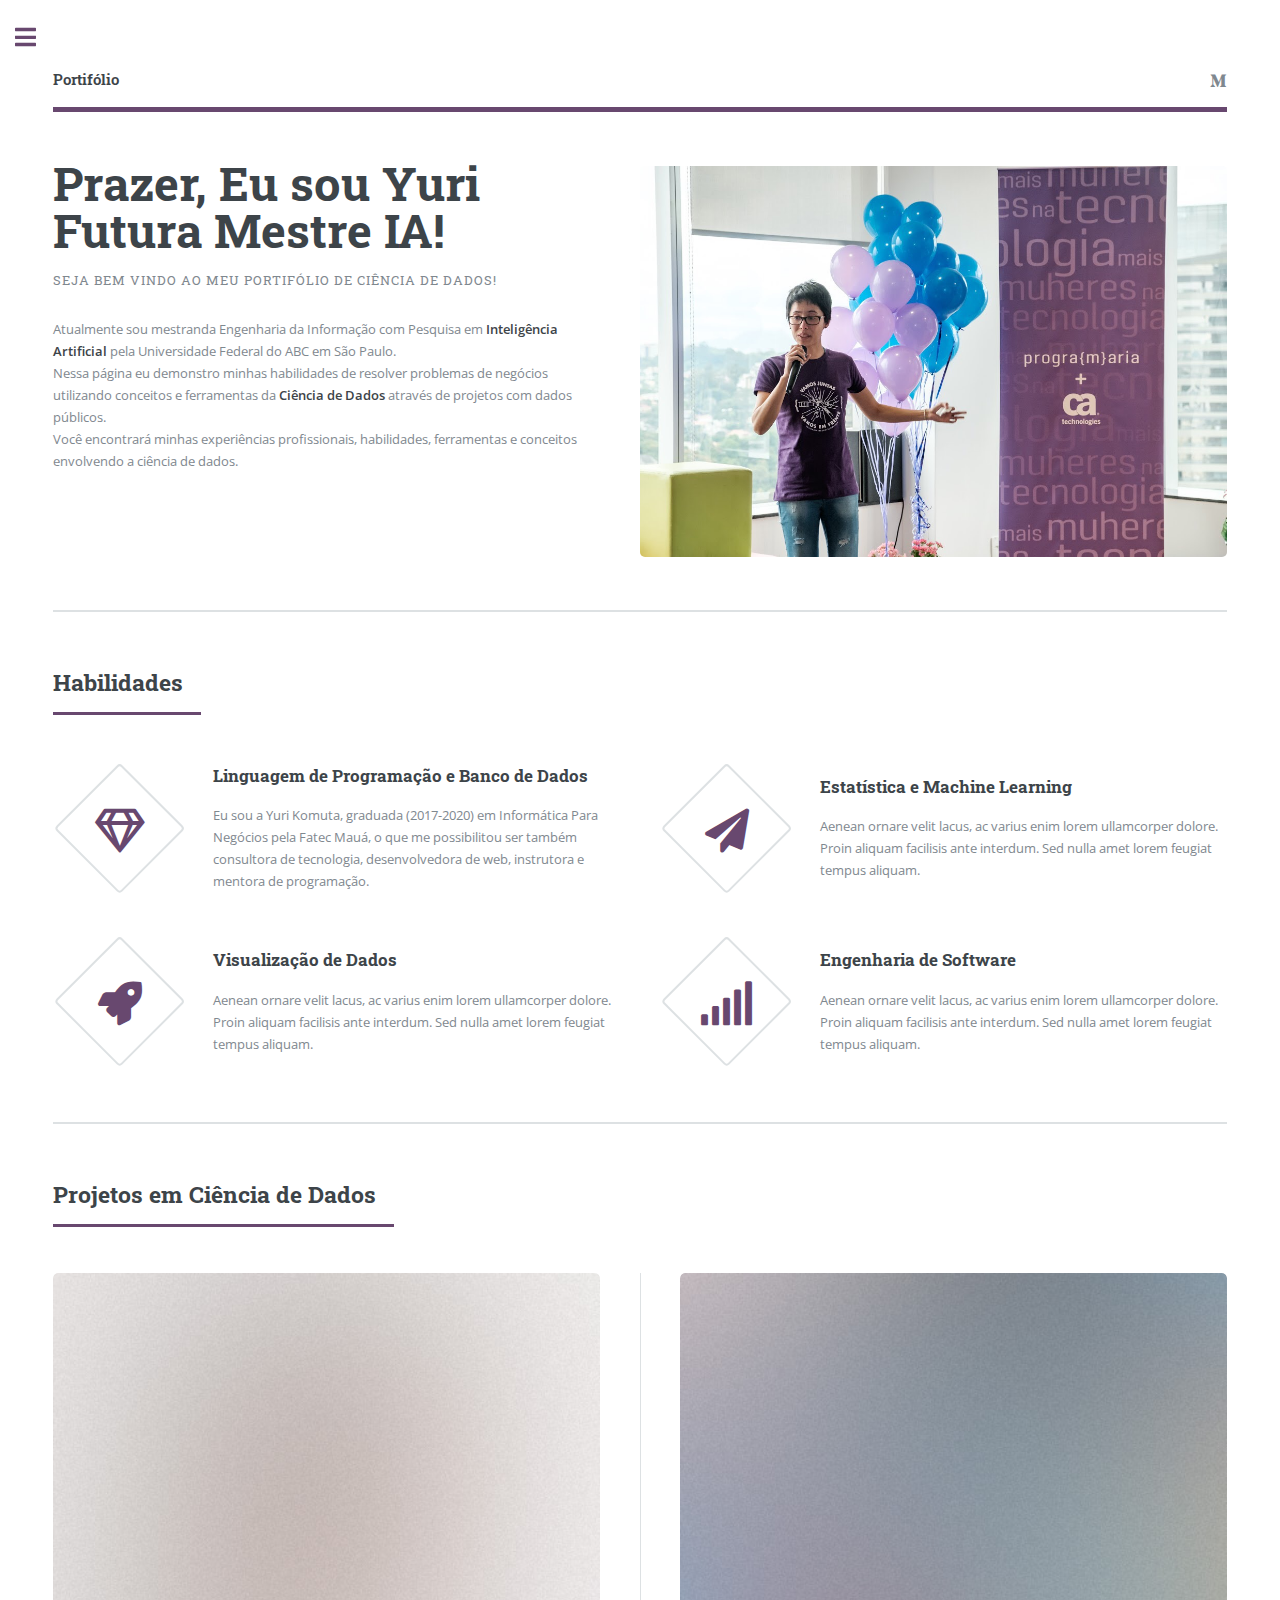
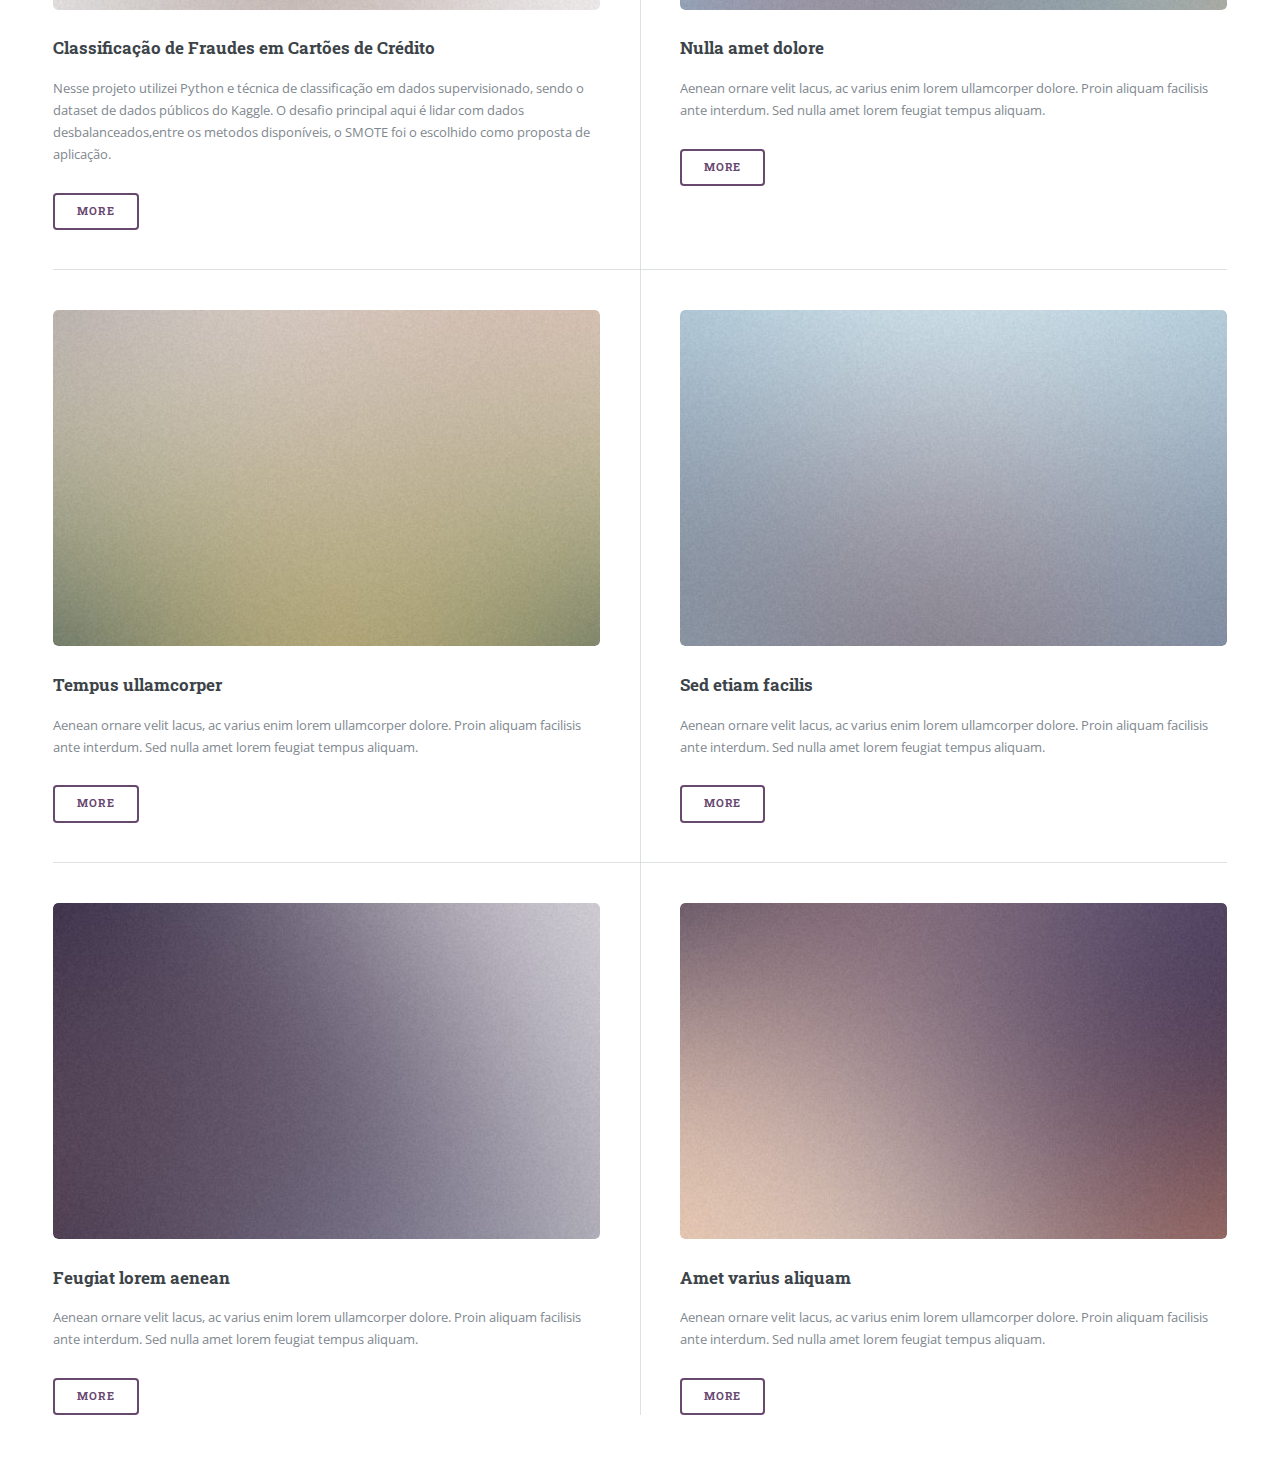
==== repo/index.html @ 1bbb0c58 "init project portifolio ciencia de dados" ====
<!DOCTYPE HTML>

<html>
	<head>
		<title>Editando!</title>
		<meta charset="utf-8" />
		<meta name="viewport" content="width=device-width, initial-scale=1, user-scalable=no" />
		<link rel="stylesheet" href="assets/css/main.css" />
	</head>
	<body class="is-preload">

		<!-- Wrapper -->
			<div id="wrapper">

				<!-- Main -->
					<div id="main">
						<div class="inner">

							<!-- Header -->
								<header id="header">
									<a href="index.html" class="logo"><strong>Portifólio</strong></a>
									<ul class="icons">
										<li><a href="#" class="icon brands fa-medium-m"><span class="label">Medium</span></a></li>
									</ul>
								</header>

							<!-- Banner -->
								<section id="banner">
									<div class="content">
										<header>
											<h1>Prazer, Eu sou Yuri<br />
												Futura Mestre IA!</h1>
											<p>Seja bem vindo ao meu portifólio de Ciência de Dados!</p>
										</header>
										<p>Atualmente sou mestranda Engenharia da Informação com Pesquisa em 			<strong>Inteligência Artificial</strong> pela Universidade Federal do ABC em São Paulo.
										<br/>
										
											Nessa página eu demonstro minhas habilidades de resolver problemas de negócios utilizando conceitos e ferramentas da <strong>Ciência de Dados</strong> através de projetos com dados públicos.
										<br/>
										
											Você encontrará minhas experiências profissionais, habilidades, ferramentas e conceitos envolvendo a ciência de dados.
										</div>
									<span class="image object">
										<img src="./images/yuri_komuta.jpg" alt="Yuri Komuta com blusa roxa"/>
									</span>
								</section>

							<!-- Section -->
								<section>
									<header class="major">
										<h2>Habilidades</h2>
									</header>
									<div class="features">
										<article>
											<span class="icon fa-gem"></span>
											<div class="content">
												<h3>Linguagem de Programação e Banco de Dados</h3>
												<p>Eu sou a Yuri Komuta, graduada (2017-2020) em Informática Para Negócios pela Fatec Mauá, o que me possibilitou ser também consultora de tecnologia, desenvolvedora de web, instrutora e mentora de programação.
												</p>
											</div>
										</article>
										<article>
											<span class="icon solid fa-paper-plane"></span>
											<div class="content">
												<h3>Estatística e Machine Learning</h3>
												<p>Aenean ornare velit lacus, ac varius enim lorem ullamcorper dolore. Proin aliquam facilisis ante interdum. Sed nulla amet lorem feugiat tempus aliquam.</p>
											</div>
										</article>
										<article>
											<span class="icon solid fa-rocket"></span>
											<div class="content">
												<h3>Visualização de Dados</h3>
												<p>Aenean ornare velit lacus, ac varius enim lorem ullamcorper dolore. Proin aliquam facilisis ante interdum. Sed nulla amet lorem feugiat tempus aliquam.</p>
											</div>
										</article>
										<article>
											<span class="icon solid fa-signal"></span>
											<div class="content">
												<h3>Engenharia de Software</h3>
												<p>Aenean ornare velit lacus, ac varius enim lorem ullamcorper dolore. Proin aliquam facilisis ante interdum. Sed nulla amet lorem feugiat tempus aliquam.</p>
											</div>
										</article>
									</div>
								</section>

							<!-- Section -->
								<section>
									<header class="major">
										<h2>Projetos em Ciência de Dados</h2>
									</header>
									<div class="posts">
										<article>
											<a href="#" class="image"><img src="images/pic01.jpg" alt="" /></a>
											<h3>Classificação de Fraudes em Cartões de Crédito</h3>
											<p>Nesse projeto utilizei Python e técnica de  classificação em dados supervisionado, sendo o dataset de dados públicos do Kaggle. O desafio principal aqui é lidar com dados desbalanceados,entre os metodos disponíveis, o SMOTE foi o escolhido como proposta de aplicação.</p>
											<ul class="actions">
												<li><a href="#" class="button">More</a></li>
											</ul>
										</article>
										<article>
											<a href="#" class="image"><img src="images/pic02.jpg" alt="" /></a>
											<h3>Nulla amet dolore</h3>
											<p>Aenean ornare velit lacus, ac varius enim lorem ullamcorper dolore. Proin aliquam facilisis ante interdum. Sed nulla amet lorem feugiat tempus aliquam.</p>
											<ul class="actions">
												<li><a href="#" class="button">More</a></li>
											</ul>
										</article>
										<article>
											<a href="#" class="image"><img src="images/pic03.jpg" alt="" /></a>
											<h3>Tempus ullamcorper</h3>
											<p>Aenean ornare velit lacus, ac varius enim lorem ullamcorper dolore. Proin aliquam facilisis ante interdum. Sed nulla amet lorem feugiat tempus aliquam.</p>
											<ul class="actions">
												<li><a href="#" class="button">More</a></li>
											</ul>
										</article>
										<article>
											<a href="#" class="image"><img src="images/pic04.jpg" alt="" /></a>
											<h3>Sed etiam facilis</h3>
											<p>Aenean ornare velit lacus, ac varius enim lorem ullamcorper dolore. Proin aliquam facilisis ante interdum. Sed nulla amet lorem feugiat tempus aliquam.</p>
											<ul class="actions">
												<li><a href="#" class="button">More</a></li>
											</ul>
										</article>
										<article>
											<a href="#" class="image"><img src="images/pic05.jpg" alt="" /></a>
											<h3>Feugiat lorem aenean</h3>
											<p>Aenean ornare velit lacus, ac varius enim lorem ullamcorper dolore. Proin aliquam facilisis ante interdum. Sed nulla amet lorem feugiat tempus aliquam.</p>
											<ul class="actions">
												<li><a href="#" class="button">More</a></li>
											</ul>
										</article>
										<article>
											<a href="#" class="image"><img src="images/pic06.jpg" alt="" /></a>
											<h3>Amet varius aliquam</h3>
											<p>Aenean ornare velit lacus, ac varius enim lorem ullamcorper dolore. Proin aliquam facilisis ante interdum. Sed nulla amet lorem feugiat tempus aliquam.</p>
											<ul class="actions">
												<li><a href="#" class="button">More</a></li>
											</ul>
										</article>
									</div>
								</section>

						</div>
					</div>

				<!-- Sidebar -->
					<div id="sidebar">
						<div class="inner">

							<!-- Search -->
								<section id="search" class="alt">
									<form method="post" action="#">
										<input type="text" name="query" id="query" placeholder="Search" />
									</form>
								</section>

							<!-- Menu -->
								<nav id="menu">
									<header class="major">
										<h2>Menu</h2>
									</header>
									<ul>
										<li><a href="index.html">Homepage</a></li>
										<li><a href="generic.html">Generic</a></li>
										<li><a href="elements.html">Elements</a></li>
										<li>
											<span class="opener">Submenu</span>
											<ul>
												<li><a href="#">Lorem Dolor</a></li>
												<li><a href="#">Ipsum Adipiscing</a></li>
												<li><a href="#">Tempus Magna</a></li>
												<li><a href="#">Feugiat Veroeros</a></li>
											</ul>
										</li>
										<li><a href="#">Etiam Dolore</a></li>
										<li><a href="#">Adipiscing</a></li>
										<li>
											<span class="opener">Another Submenu</span>
											<ul>
												<li><a href="#">Lorem Dolor</a></li>
												<li><a href="#">Ipsum Adipiscing</a></li>
												<li><a href="#">Tempus Magna</a></li>
												<li><a href="#">Feugiat Veroeros</a></li>
											</ul>
										</li>
										<li><a href="#">Maximus Erat</a></li>
										<li><a href="#">Sapien Mauris</a></li>
										<li><a href="#">Amet Lacinia</a></li>
									</ul>
								</nav>

							<!-- Section -->
								<section>
									<header class="major">
										<h2>Ante interdum</h2>
									</header>
									<div class="mini-posts">
										<article>
											<a href="#" class="image"><img src="images/pic07.jpg" alt="" /></a>
											<p>Aenean ornare velit lacus, ac varius enim lorem ullamcorper dolore aliquam.</p>
										</article>
										<article>
											<a href="#" class="image"><img src="images/pic08.jpg" alt="" /></a>
											<p>Aenean ornare velit lacus, ac varius enim lorem ullamcorper dolore aliquam.</p>
										</article>
										<article>
											<a href="#" class="image"><img src="images/pic09.jpg" alt="" /></a>
											<p>Aenean ornare velit lacus, ac varius enim lorem ullamcorper dolore aliquam.</p>
										</article>
									</div>
									<ul class="actions">
										<li><a href="#" class="button">More</a></li>
									</ul>
								</section>

							<!-- Section -->
								<section>
									<header class="major">
										<h2>Get in touch</h2>
									</header>
									<p>Sed varius enim lorem ullamcorper dolore aliquam aenean ornare velit lacus, ac varius enim lorem ullamcorper dolore. Proin sed aliquam facilisis ante interdum. Sed nulla amet lorem feugiat tempus aliquam.</p>
									<ul class="contact">
										<li class="icon solid fa-envelope"><a href="#">information@untitled.tld</a></li>
										<li class="icon solid fa-phone">(000) 000-0000</li>
										<li class="icon solid fa-home">1234 Somewhere Road #8254<br />
										Nashville, TN 00000-0000</li>
									</ul>
								</section>

							<!-- Footer -->
								<footer id="footer">
									<p class="copyright">&copy; Untitled. All rights reserved. Demo Images: <a href="https://unsplash.com">Unsplash</a>. Design: <a href="https://html5up.net">HTML5 UP</a>.</p>
								</footer>

						</div>
					</div>

			</div>

		<!-- Scripts -->
			<script src="assets/js/jquery.min.js"></script>
			<script src="assets/js/browser.min.js"></script>
			<script src="assets/js/breakpoints.min.js"></script>
			<script src="assets/js/util.js"></script>
			<script src="assets/js/main.js"></script>

	</body>
</html>
---- repo/assets/css/main.css ----
@import url(fontawesome-all.min.css);
@import url("https://fonts.googleapis.com/css?family=Open+Sans:400,600,400italic,600italic|Roboto+Slab:400,700");
/*
	Editorial by HTML5 UP
	html5up.net | @ajlkn
	Free for personal and commercial use under the CCA 3.0 license (html5up.net/license)
*/
html, body, div, span, applet, object,
iframe, h1, h2, h3, h4, h5, h6, p, blockquote,
pre, a, abbr, acronym, address, big, cite,
code, del, dfn, em, img, ins, kbd, q, s, samp,
small, strike, strong, sub, sup, tt, var, b,
u, i, center, dl, dt, dd, ol, ul, li, fieldset,
form, label, legend, table, caption, tbody,
tfoot, thead, tr, th, td, article, aside,
canvas, details, embed, figure, figcaption,
footer, header, hgroup, menu, nav, output, ruby,
section, summary, time, mark, audio, video {
  margin: 0;
  padding: 0;
  border: 0;
  font-size: 100%;
  font: inherit;
  vertical-align: baseline; }

article, aside, details, figcaption, figure,
footer, header, hgroup, menu, nav, section {
  display: block; }

body {
  line-height: 1; }

ol, ul {
  list-style: none; }

blockquote, q {
  quotes: none; }
  blockquote:before, blockquote:after, q:before, q:after {
    content: '';
    content: none; }

table {
  border-collapse: collapse;
  border-spacing: 0; }

body {
  -webkit-text-size-adjust: none; }

mark {
  background-color: transparent;
  color: inherit; }

input::-moz-focus-inner {
  border: 0;
  padding: 0; }

input, select, textarea {
  -moz-appearance: none;
  -webkit-appearance: none;
  -ms-appearance: none;
  appearance: none; }

/* Basic */
@-ms-viewport {
  width: device-width; }

body {
  -ms-overflow-style: scrollbar; }

@media screen and (max-width: 480px) {
  html, body {
    min-width: 320px; } }

html {
  box-sizing: border-box; }

*, *:before, *:after {
  box-sizing: inherit; }

body {
  background: #ffffff; }
  body.is-preload *, body.is-preload *:before, body.is-preload *:after, body.is-resizing *, body.is-resizing *:before, body.is-resizing *:after {
    -moz-animation: none !important;
    -webkit-animation: none !important;
    -ms-animation: none !important;
    animation: none !important;
    -moz-transition: none !important;
    -webkit-transition: none !important;
    -ms-transition: none !important;
    transition: none !important; }

/* Type */
body, input, select, textarea {
  color: #7f888f;
  font-family: "Open Sans", sans-serif;
  font-size: 13pt;
  font-weight: 400;
  line-height: 1.65; }
  @media screen and (max-width: 1680px) {
    body, input, select, textarea {
      font-size: 11pt; } }
  @media screen and (max-width: 1280px) {
    body, input, select, textarea {
      font-size: 10pt; } }
  @media screen and (max-width: 360px) {
    body, input, select, textarea {
      font-size: 9pt; } }

a {
  -moz-transition: color 0.2s ease-in-out, border-bottom-color 0.2s ease-in-out;
  -webkit-transition: color 0.2s ease-in-out, border-bottom-color 0.2s ease-in-out;
  -ms-transition: color 0.2s ease-in-out, border-bottom-color 0.2s ease-in-out;
  transition: color 0.2s ease-in-out, border-bottom-color 0.2s ease-in-out;
  border-bottom: dotted 1px;
  color: #68486F;
  text-decoration: none; }
  a:hover {
    border-bottom-color: #68486F;
    color: #68486F !important; }
    a:hover strong {
      color: inherit; }

strong, b {
  color: #3d4449;
  font-weight: 600; }

em, i {
  font-style: italic; }

p {
  margin: 0 0 2em 0; }

h1, h2, h3, h4, h5, h6 {
  color: #3d4449;
  font-family: "Roboto Slab", serif;
  font-weight: 700;
  line-height: 1.5;
  margin: 0 0 1em 0; }
  h1 a, h2 a, h3 a, h4 a, h5 a, h6 a {
    color: inherit;
    text-decoration: none;
    border-bottom: 0; }

h1 {
  font-size: 1em;
  margin: 0 0 0.5em 0;
  line-height: 1.0; }

h2 {
  font-size: 1.75em; }

h3 {
  font-size: 1.25em; }

h4 {
  font-size: 1.1em; }

h5 {
  font-size: 0.9em; }

h6 {
  font-size: 0.7em; }

@media screen and (max-width: 1680px) {
  h1 {
    font-size: 3.5em; } }

@media screen and (max-width: 980px) {
  h1 {
    font-size: 3.25em; } }

@media screen and (max-width: 736px) {
  h1 {
    font-size: 2em;
    line-height: 1.4; }
  h2 {
    font-size: 1.5em; } }

sub {
  font-size: 0.8em;
  position: relative;
  top: 0.5em; }

sup {
  font-size: 0.8em;
  position: relative;
  top: -0.5em; }

blockquote {
  border-left: solid 3px rgba(210, 215, 217, 0.75);
  font-style: italic;
  margin: 0 0 2em 0;
  padding: 0.5em 0 0.5em 2em; }

code {
  background: rgba(230, 235, 237, 0.25);
  border-radius: 0.375em;
  border: solid 1px rgba(210, 215, 217, 0.75);
  font-family: "Courier New", monospace;
  font-size: 0.9em;
  margin: 0 0.25em;
  padding: 0.25em 0.65em; }

pre {
  -webkit-overflow-scrolling: touch;
  font-family: "Courier New", monospace;
  font-size: 0.9em;
  margin: 0 0 2em 0; }
  pre code {
    display: block;
    line-height: 1.75;
    padding: 1em 1.5em;
    overflow-x: auto; }

hr {
  border: 0;
  border-bottom: solid 1px rgba(210, 215, 217, 0.75);
  margin: 2em 0; }
  hr.major {
    margin: 3em 0; }

.align-left {
  text-align: left; }

.align-center {
  text-align: center; }

.align-right {
  text-align: right; }

/* Row */
.row {
  display: flex;
  flex-wrap: wrap;
  box-sizing: border-box;
  align-items: stretch; }
  .row > * {
    box-sizing: border-box; }
  .row.gtr-uniform > * > :last-child {
    margin-bottom: 0; }
  .row.aln-left {
    justify-content: flex-start; }
  .row.aln-center {
    justify-content: center; }
  .row.aln-right {
    justify-content: flex-end; }
  .row.aln-top {
    align-items: flex-start; }
  .row.aln-middle {
    align-items: center; }
  .row.aln-bottom {
    align-items: flex-end; }
  .row > .imp {
    order: -1; }
  .row > .col-1 {
    width: 8.33333%; }
  .row > .off-1 {
    margin-left: 8.33333%; }
  .row > .col-2 {
    width: 16.66667%; }
  .row > .off-2 {
    margin-left: 16.66667%; }
  .row > .col-3 {
    width: 25%; }
  .row > .off-3 {
    margin-left: 25%; }
  .row > .col-4 {
    width: 33.33333%; }
  .row > .off-4 {
    margin-left: 33.33333%; }
  .row > .col-5 {
    width: 41.66667%; }
  .row > .off-5 {
    margin-left: 41.66667%; }
  .row > .col-6 {
    width: 50%; }
  .row > .off-6 {
    margin-left: 50%; }
  .row > .col-7 {
    width: 58.33333%; }
  .row > .off-7 {
    margin-left: 58.33333%; }
  .row > .col-8 {
    width: 66.66667%; }
  .row > .off-8 {
    margin-left: 66.66667%; }
  .row > .col-9 {
    width: 75%; }
  .row > .off-9 {
    margin-left: 75%; }
  .row > .col-10 {
    width: 83.33333%; }
  .row > .off-10 {
    margin-left: 83.33333%; }
  .row > .col-11 {
    width: 91.66667%; }
  .row > .off-11 {
    margin-left: 91.66667%; }
  .row > .col-12 {
    width: 100%; }
  .row > .off-12 {
    margin-left: 100%; }
  .row.gtr-0 {
    margin-top: 0;
    margin-left: 0em; }
    .row.gtr-0 > * {
      padding: 0 0 0 0em; }
    .row.gtr-0.gtr-uniform {
      margin-top: 0em; }
      .row.gtr-0.gtr-uniform > * {
        padding-top: 0em; }
  .row.gtr-25 {
    margin-top: 0;
    margin-left: -0.375em; }
    .row.gtr-25 > * {
      padding: 0 0 0 0.375em; }
    .row.gtr-25.gtr-uniform {
      margin-top: -0.375em; }
      .row.gtr-25.gtr-uniform > * {
        padding-top: 0.375em; }
  .row.gtr-50 {
    margin-top: 0;
    margin-left: -0.75em; }
    .row.gtr-50 > * {
      padding: 0 0 0 0.75em; }
    .row.gtr-50.gtr-uniform {
      margin-top: -0.75em; }
      .row.gtr-50.gtr-uniform > * {
        padding-top: 0.75em; }
  .row {
    margin-top: 0;
    margin-left: -1.5em; }
    .row > * {
      padding: 0 0 0 1.5em; }
    .row.gtr-uniform {
      margin-top: -1.5em; }
      .row.gtr-uniform > * {
        padding-top: 1.5em; }
  .row.gtr-150 {
    margin-top: 0;
    margin-left: -2.25em; }
    .row.gtr-150 > * {
      padding: 0 0 0 2.25em; }
    .row.gtr-150.gtr-uniform {
      margin-top: -2.25em; }
      .row.gtr-150.gtr-uniform > * {
        padding-top: 2.25em; }
  .row.gtr-200 {
    margin-top: 0;
    margin-left: -3em; }
    .row.gtr-200 > * {
      padding: 0 0 0 3em; }
    .row.gtr-200.gtr-uniform {
      margin-top: -3em; }
      .row.gtr-200.gtr-uniform > * {
        padding-top: 3em; }
  @media screen and (max-width: 1680px) {
    .row {
      display: flex;
      flex-wrap: wrap;
      box-sizing: border-box;
      align-items: stretch; }
      .row > * {
        box-sizing: border-box; }
      .row.gtr-uniform > * > :last-child {
        margin-bottom: 0; }
      .row.aln-left {
        justify-content: flex-start; }
      .row.aln-center {
        justify-content: center; }
      .row.aln-right {
        justify-content: flex-end; }
      .row.aln-top {
        align-items: flex-start; }
      .row.aln-middle {
        align-items: center; }
      .row.aln-bottom {
        align-items: flex-end; }
      .row > .imp-xlarge {
        order: -1; }
      .row > .col-1-xlarge {
        width: 8.33333%; }
      .row > .off-1-xlarge {
        margin-left: 8.33333%; }
      .row > .col-2-xlarge {
        width: 16.66667%; }
      .row > .off-2-xlarge {
        margin-left: 16.66667%; }
      .row > .col-3-xlarge {
        width: 25%; }
      .row > .off-3-xlarge {
        margin-left: 25%; }
      .row > .col-4-xlarge {
        width: 33.33333%; }
      .row > .off-4-xlarge {
        margin-left: 33.33333%; }
      .row > .col-5-xlarge {
        width: 41.66667%; }
      .row > .off-5-xlarge {
        margin-left: 41.66667%; }
      .row > .col-6-xlarge {
        width: 50%; }
      .row > .off-6-xlarge {
        margin-left: 50%; }
      .row > .col-7-xlarge {
        width: 58.33333%; }
      .row > .off-7-xlarge {
        margin-left: 58.33333%; }
      .row > .col-8-xlarge {
        width: 66.66667%; }
      .row > .off-8-xlarge {
        margin-left: 66.66667%; }
      .row > .col-9-xlarge {
        width: 75%; }
      .row > .off-9-xlarge {
        margin-left: 75%; }
      .row > .col-10-xlarge {
        width: 83.33333%; }
      .row > .off-10-xlarge {
        margin-left: 83.33333%; }
      .row > .col-11-xlarge {
        width: 91.66667%; }
      .row > .off-11-xlarge {
        margin-left: 91.66667%; }
      .row > .col-12-xlarge {
        width: 100%; }
      .row > .off-12-xlarge {
        margin-left: 100%; }
      .row.gtr-0 {
        margin-top: 0;
        margin-left: 0em; }
        .row.gtr-0 > * {
          padding: 0 0 0 0em; }
        .row.gtr-0.gtr-uniform {
          margin-top: 0em; }
          .row.gtr-0.gtr-uniform > * {
            padding-top: 0em; }
      .row.gtr-25 {
        margin-top: 0;
        margin-left: -0.375em; }
        .row.gtr-25 > * {
          padding: 0 0 0 0.375em; }
        .row.gtr-25.gtr-uniform {
          margin-top: -0.375em; }
          .row.gtr-25.gtr-uniform > * {
            padding-top: 0.375em; }
      .row.gtr-50 {
        margin-top: 0;
        margin-left: -0.75em; }
        .row.gtr-50 > * {
          padding: 0 0 0 0.75em; }
        .row.gtr-50.gtr-uniform {
          margin-top: -0.75em; }
          .row.gtr-50.gtr-uniform > * {
            padding-top: 0.75em; }
      .row {
        margin-top: 0;
        margin-left: -1.5em; }
        .row > * {
          padding: 0 0 0 1.5em; }
        .row.gtr-uniform {
          margin-top: -1.5em; }
          .row.gtr-uniform > * {
            padding-top: 1.5em; }
      .row.gtr-150 {
        margin-top: 0;
        margin-left: -2.25em; }
        .row.gtr-150 > * {
          padding: 0 0 0 2.25em; }
        .row.gtr-150.gtr-uniform {
          margin-top: -2.25em; }
          .row.gtr-150.gtr-uniform > * {
            padding-top: 2.25em; }
      .row.gtr-200 {
        margin-top: 0;
        margin-left: -3em; }
        .row.gtr-200 > * {
          padding: 0 0 0 3em; }
        .row.gtr-200.gtr-uniform {
          margin-top: -3em; }
          .row.gtr-200.gtr-uniform > * {
            padding-top: 3em; } }
  @media screen and (max-width: 1280px) {
    .row {
      display: flex;
      flex-wrap: wrap;
      box-sizing: border-box;
      align-items: stretch; }
      .row > * {
        box-sizing: border-box; }
      .row.gtr-uniform > * > :last-child {
        margin-bottom: 0; }
      .row.aln-left {
        justify-content: flex-start; }
      .row.aln-center {
        justify-content: center; }
      .row.aln-right {
        justify-content: flex-end; }
      .row.aln-top {
        align-items: flex-start; }
      .row.aln-middle {
        align-items: center; }
      .row.aln-bottom {
        align-items: flex-end; }
      .row > .imp-large {
        order: -1; }
      .row > .col-1-large {
        width: 8.33333%; }
      .row > .off-1-large {
        margin-left: 8.33333%; }
      .row > .col-2-large {
        width: 16.66667%; }
      .row > .off-2-large {
        margin-left: 16.66667%; }
      .row > .col-3-large {
        width: 25%; }
      .row > .off-3-large {
        margin-left: 25%; }
      .row > .col-4-large {
        width: 33.33333%; }
      .row > .off-4-large {
        margin-left: 33.33333%; }
      .row > .col-5-large {
        width: 41.66667%; }
      .row > .off-5-large {
        margin-left: 41.66667%; }
      .row > .col-6-large {
        width: 50%; }
      .row > .off-6-large {
        margin-left: 50%; }
      .row > .col-7-large {
        width: 58.33333%; }
      .row > .off-7-large {
        margin-left: 58.33333%; }
      .row > .col-8-large {
        width: 66.66667%; }
      .row > .off-8-large {
        margin-left: 66.66667%; }
      .row > .col-9-large {
        width: 75%; }
      .row > .off-9-large {
        margin-left: 75%; }
      .row > .col-10-large {
        width: 83.33333%; }
      .row > .off-10-large {
        margin-left: 83.33333%; }
      .row > .col-11-large {
        width: 91.66667%; }
      .row > .off-11-large {
        margin-left: 91.66667%; }
      .row > .col-12-large {
        width: 100%; }
      .row > .off-12-large {
        margin-left: 100%; }
      .row.gtr-0 {
        margin-top: 0;
        margin-left: 0em; }
        .row.gtr-0 > * {
          padding: 0 0 0 0em; }
        .row.gtr-0.gtr-uniform {
          margin-top: 0em; }
          .row.gtr-0.gtr-uniform > * {
            padding-top: 0em; }
      .row.gtr-25 {
        margin-top: 0;
        margin-left: -0.375em; }
        .row.gtr-25 > * {
          padding: 0 0 0 0.375em; }
        .row.gtr-25.gtr-uniform {
          margin-top: -0.375em; }
          .row.gtr-25.gtr-uniform > * {
            padding-top: 0.375em; }
      .row.gtr-50 {
        margin-top: 0;
        margin-left: -0.75em; }
        .row.gtr-50 > * {
          padding: 0 0 0 0.75em; }
        .row.gtr-50.gtr-uniform {
          margin-top: -0.75em; }
          .row.gtr-50.gtr-uniform > * {
            padding-top: 0.75em; }
      .row {
        margin-top: 0;
        margin-left: -1.5em; }
        .row > * {
          padding: 0 0 0 1.5em; }
        .row.gtr-uniform {
          margin-top: -1.5em; }
          .row.gtr-uniform > * {
            padding-top: 1.5em; }
      .row.gtr-150 {
        margin-top: 0;
        margin-left: -2.25em; }
        .row.gtr-150 > * {
          padding: 0 0 0 2.25em; }
        .row.gtr-150.gtr-uniform {
          margin-top: -2.25em; }
          .row.gtr-150.gtr-uniform > * {
            padding-top: 2.25em; }
      .row.gtr-200 {
        margin-top: 0;
        margin-left: -3em; }
        .row.gtr-200 > * {
          padding: 0 0 0 3em; }
        .row.gtr-200.gtr-uniform {
          margin-top: -3em; }
          .row.gtr-200.gtr-uniform > * {
            padding-top: 3em; } }
  @media screen and (max-width: 980px) {
    .row {
      display: flex;
      flex-wrap: wrap;
      box-sizing: border-box;
      align-items: stretch; }
      .row > * {
        box-sizing: border-box; }
      .row.gtr-uniform > * > :last-child {
        margin-bottom: 0; }
      .row.aln-left {
        justify-content: flex-start; }
      .row.aln-center {
        justify-content: center; }
      .row.aln-right {
        justify-content: flex-end; }
      .row.aln-top {
        align-items: flex-start; }
      .row.aln-middle {
        align-items: center; }
      .row.aln-bottom {
        align-items: flex-end; }
      .row > .imp-medium {
        order: -1; }
      .row > .col-1-medium {
        width: 8.33333%; }
      .row > .off-1-medium {
        margin-left: 8.33333%; }
      .row > .col-2-medium {
        width: 16.66667%; }
      .row > .off-2-medium {
        margin-left: 16.66667%; }
      .row > .col-3-medium {
        width: 25%; }
      .row > .off-3-medium {
        margin-left: 25%; }
      .row > .col-4-medium {
        width: 33.33333%; }
      .row > .off-4-medium {
        margin-left: 33.33333%; }
      .row > .col-5-medium {
        width: 41.66667%; }
      .row > .off-5-medium {
        margin-left: 41.66667%; }
      .row > .col-6-medium {
        width: 50%; }
      .row > .off-6-medium {
        margin-left: 50%; }
      .row > .col-7-medium {
        width: 58.33333%; }
      .row > .off-7-medium {
        margin-left: 58.33333%; }
      .row > .col-8-medium {
        width: 66.66667%; }
      .row > .off-8-medium {
        margin-left: 66.66667%; }
      .row > .col-9-medium {
        width: 75%; }
      .row > .off-9-medium {
        margin-left: 75%; }
      .row > .col-10-medium {
        width: 83.33333%; }
      .row > .off-10-medium {
        margin-left: 83.33333%; }
      .row > .col-11-medium {
        width: 91.66667%; }
      .row > .off-11-medium {
        margin-left: 91.66667%; }
      .row > .col-12-medium {
        width: 100%; }
      .row > .off-12-medium {
        margin-left: 100%; }
      .row.gtr-0 {
        margin-top: 0;
        margin-left: 0em; }
        .row.gtr-0 > * {
          padding: 0 0 0 0em; }
        .row.gtr-0.gtr-uniform {
          margin-top: 0em; }
          .row.gtr-0.gtr-uniform > * {
            padding-top: 0em; }
      .row.gtr-25 {
        margin-top: 0;
        margin-left: -0.375em; }
        .row.gtr-25 > * {
          padding: 0 0 0 0.375em; }
        .row.gtr-25.gtr-uniform {
          margin-top: -0.375em; }
          .row.gtr-25.gtr-uniform > * {
            padding-top: 0.375em; }
      .row.gtr-50 {
        margin-top: 0;
        margin-left: -0.75em; }
        .row.gtr-50 > * {
          padding: 0 0 0 0.75em; }
        .row.gtr-50.gtr-uniform {
          margin-top: -0.75em; }
          .row.gtr-50.gtr-uniform > * {
            padding-top: 0.75em; }
      .row {
        margin-top: 0;
        margin-left: -1.5em; }
        .row > * {
          padding: 0 0 0 1.5em; }
        .row.gtr-uniform {
          margin-top: -1.5em; }
          .row.gtr-uniform > * {
            padding-top: 1.5em; }
      .row.gtr-150 {
        margin-top: 0;
        margin-left: -2.25em; }
        .row.gtr-150 > * {
          padding: 0 0 0 2.25em; }
        .row.gtr-150.gtr-uniform {
          margin-top: -2.25em; }
          .row.gtr-150.gtr-uniform > * {
            padding-top: 2.25em; }
      .row.gtr-200 {
        margin-top: 0;
        margin-left: -3em; }
        .row.gtr-200 > * {
          padding: 0 0 0 3em; }
        .row.gtr-200.gtr-uniform {
          margin-top: -3em; }
          .row.gtr-200.gtr-uniform > * {
            padding-top: 3em; } }
  @media screen and (max-width: 736px) {
    .row {
      display: flex;
      flex-wrap: wrap;
      box-sizing: border-box;
      align-items: stretch; }
      .row > * {
        box-sizing: border-box; }
      .row.gtr-uniform > * > :last-child {
        margin-bottom: 0; }
      .row.aln-left {
        justify-content: flex-start; }
      .row.aln-center {
        justify-content: center; }
      .row.aln-right {
        justify-content: flex-end; }
      .row.aln-top {
        align-items: flex-start; }
      .row.aln-middle {
        align-items: center; }
      .row.aln-bottom {
        align-items: flex-end; }
      .row > .imp-small {
        order: -1; }
      .row > .col-1-small {
        width: 8.33333%; }
      .row > .off-1-small {
        margin-left: 8.33333%; }
      .row > .col-2-small {
        width: 16.66667%; }
      .row > .off-2-small {
        margin-left: 16.66667%; }
      .row > .col-3-small {
        width: 25%; }
      .row > .off-3-small {
        margin-left: 25%; }
      .row > .col-4-small {
        width: 33.33333%; }
      .row > .off-4-small {
        margin-left: 33.33333%; }
      .row > .col-5-small {
        width: 41.66667%; }
      .row > .off-5-small {
        margin-left: 41.66667%; }
      .row > .col-6-small {
        width: 50%; }
      .row > .off-6-small {
        margin-left: 50%; }
      .row > .col-7-small {
        width: 58.33333%; }
      .row > .off-7-small {
        margin-left: 58.33333%; }
      .row > .col-8-small {
        width: 66.66667%; }
      .row > .off-8-small {
        margin-left: 66.66667%; }
      .row > .col-9-small {
        width: 75%; }
      .row > .off-9-small {
        margin-left: 75%; }
      .row > .col-10-small {
        width: 83.33333%; }
      .row > .off-10-small {
        margin-left: 83.33333%; }
      .row > .col-11-small {
        width: 91.66667%; }
      .row > .off-11-small {
        margin-left: 91.66667%; }
      .row > .col-12-small {
        width: 100%; }
      .row > .off-12-small {
        margin-left: 100%; }
      .row.gtr-0 {
        margin-top: 0;
        margin-left: 0em; }
        .row.gtr-0 > * {
          padding: 0 0 0 0em; }
        .row.gtr-0.gtr-uniform {
          margin-top: 0em; }
          .row.gtr-0.gtr-uniform > * {
            padding-top: 0em; }
      .row.gtr-25 {
        margin-top: 0;
        margin-left: -0.375em; }
        .row.gtr-25 > * {
          padding: 0 0 0 0.375em; }
        .row.gtr-25.gtr-uniform {
          margin-top: -0.375em; }
          .row.gtr-25.gtr-uniform > * {
            padding-top: 0.375em; }
      .row.gtr-50 {
        margin-top: 0;
        margin-left: -0.75em; }
        .row.gtr-50 > * {
          padding: 0 0 0 0.75em; }
        .row.gtr-50.gtr-uniform {
          margin-top: -0.75em; }
          .row.gtr-50.gtr-uniform > * {
            padding-top: 0.75em; }
      .row {
        margin-top: 0;
        margin-left: -1.5em; }
        .row > * {
          padding: 0 0 0 1.5em; }
        .row.gtr-uniform {
          margin-top: -1.5em; }
          .row.gtr-uniform > * {
            padding-top: 1.5em; }
      .row.gtr-150 {
        margin-top: 0;
        margin-left: -2.25em; }
        .row.gtr-150 > * {
          padding: 0 0 0 2.25em; }
        .row.gtr-150.gtr-uniform {
          margin-top: -2.25em; }
          .row.gtr-150.gtr-uniform > * {
            padding-top: 2.25em; }
      .row.gtr-200 {
        margin-top: 0;
        margin-left: -3em; }
        .row.gtr-200 > * {
          padding: 0 0 0 3em; }
        .row.gtr-200.gtr-uniform {
          margin-top: -3em; }
          .row.gtr-200.gtr-uniform > * {
            padding-top: 3em; } }
  @media screen and (max-width: 480px) {
    .row {
      display: flex;
      flex-wrap: wrap;
      box-sizing: border-box;
      align-items: stretch; }
      .row > * {
        box-sizing: border-box; }
      .row.gtr-uniform > * > :last-child {
        margin-bottom: 0; }
      .row.aln-left {
        justify-content: flex-start; }
      .row.aln-center {
        justify-content: center; }
      .row.aln-right {
        justify-content: flex-end; }
      .row.aln-top {
        align-items: flex-start; }
      .row.aln-middle {
        align-items: center; }
      .row.aln-bottom {
        align-items: flex-end; }
      .row > .imp-xsmall {
        order: -1; }
      .row > .col-1-xsmall {
        width: 8.33333%; }
      .row > .off-1-xsmall {
        margin-left: 8.33333%; }
      .row > .col-2-xsmall {
        width: 16.66667%; }
      .row > .off-2-xsmall {
        margin-left: 16.66667%; }
      .row > .col-3-xsmall {
        width: 25%; }
      .row > .off-3-xsmall {
        margin-left: 25%; }
      .row > .col-4-xsmall {
        width: 33.33333%; }
      .row > .off-4-xsmall {
        margin-left: 33.33333%; }
      .row > .col-5-xsmall {
        width: 41.66667%; }
      .row > .off-5-xsmall {
        margin-left: 41.66667%; }
      .row > .col-6-xsmall {
        width: 50%; }
      .row > .off-6-xsmall {
        margin-left: 50%; }
      .row > .col-7-xsmall {
        width: 58.33333%; }
      .row > .off-7-xsmall {
        margin-left: 58.33333%; }
      .row > .col-8-xsmall {
        width: 66.66667%; }
      .row > .off-8-xsmall {
        margin-left: 66.66667%; }
      .row > .col-9-xsmall {
        width: 75%; }
      .row > .off-9-xsmall {
        margin-left: 75%; }
      .row > .col-10-xsmall {
        width: 83.33333%; }
      .row > .off-10-xsmall {
        margin-left: 83.33333%; }
      .row > .col-11-xsmall {
        width: 91.66667%; }
      .row > .off-11-xsmall {
        margin-left: 91.66667%; }
      .row > .col-12-xsmall {
        width: 100%; }
      .row > .off-12-xsmall {
        margin-left: 100%; }
      .row.gtr-0 {
        margin-top: 0;
        margin-left: 0em; }
        .row.gtr-0 > * {
          padding: 0 0 0 0em; }
        .row.gtr-0.gtr-uniform {
          margin-top: 0em; }
          .row.gtr-0.gtr-uniform > * {
            padding-top: 0em; }
      .row.gtr-25 {
        margin-top: 0;
        margin-left: -0.375em; }
        .row.gtr-25 > * {
          padding: 0 0 0 0.375em; }
        .row.gtr-25.gtr-uniform {
          margin-top: -0.375em; }
          .row.gtr-25.gtr-uniform > * {
            padding-top: 0.375em; }
      .row.gtr-50 {
        margin-top: 0;
        margin-left: -0.75em; }
        .row.gtr-50 > * {
          padding: 0 0 0 0.75em; }
        .row.gtr-50.gtr-uniform {
          margin-top: -0.75em; }
          .row.gtr-50.gtr-uniform > * {
            padding-top: 0.75em; }
      .row {
        margin-top: 0;
        margin-left: -1.5em; }
        .row > * {
          padding: 0 0 0 1.5em; }
        .row.gtr-uniform {
          margin-top: -1.5em; }
          .row.gtr-uniform > * {
            padding-top: 1.5em; }
      .row.gtr-150 {
        margin-top: 0;
        margin-left: -2.25em; }
        .row.gtr-150 > * {
          padding: 0 0 0 2.25em; }
        .row.gtr-150.gtr-uniform {
          margin-top: -2.25em; }
          .row.gtr-150.gtr-uniform > * {
            padding-top: 2.25em; }
      .row.gtr-200 {
        margin-top: 0;
        margin-left: -3em; }
        .row.gtr-200 > * {
          padding: 0 0 0 3em; }
        .row.gtr-200.gtr-uniform {
          margin-top: -3em; }
          .row.gtr-200.gtr-uniform > * {
            padding-top: 3em; } }

/* Section/Article */
section.special, article.special {
  text-align: center; }

header p {
  font-family: "Roboto Slab", serif;
  font-size: 1em;
  font-weight: 400;
  letter-spacing: 0.075em;
  margin-top: -0.5em;
  text-transform: uppercase; }

header.major > :last-child {
  border-bottom: solid 3px #68486F;
  display: inline-block;
  margin: 0 0 2em 0;
  padding: 0 0.75em 0.5em 0; }

header.main > :last-child {
  margin: 0 0 1em 0; }

/* Form */
form {
  margin: 0 0 2em 0; }

label {
  color: #3d4449;
  display: block;
  font-size: 0.9em;
  font-weight: 600;
  margin: 0 0 1em 0; }

input[type="text"],
input[type="password"],
input[type="email"],
input[type="tel"],
input[type="search"],
input[type="url"],
select,
textarea {
  -moz-appearance: none;
  -webkit-appearance: none;
  -ms-appearance: none;
  appearance: none;
  background: #ffffff;
  border-radius: 0.375em;
  border: none;
  border: solid 1px rgba(210, 215, 217, 0.75);
  color: inherit;
  display: block;
  outline: 0;
  padding: 0 1em;
  text-decoration: none;
  width: 100%; }
  input[type="text"]:invalid,
  input[type="password"]:invalid,
  input[type="email"]:invalid,
  input[type="tel"]:invalid,
  input[type="search"]:invalid,
  input[type="url"]:invalid,
  select:invalid,
  textarea:invalid {
    box-shadow: none; }
  input[type="text"]:focus,
  input[type="password"]:focus,
  input[type="email"]:focus,
  input[type="tel"]:focus,
  input[type="search"]:focus,
  input[type="url"]:focus,
  select:focus,
  textarea:focus {
    border-color: #68486F;
    box-shadow: 0 0 0 1px #68486F; }

select {
  background-image: url("data:image/svg+xml;charset=utf8,%3Csvg xmlns='http://www.w3.org/2000/svg' width='40' height='40' preserveAspectRatio='none' viewBox='0 0 40 40'%3E%3Cpath d='M9.4,12.3l10.4,10.4l10.4-10.4c0.2-0.2,0.5-0.4,0.9-0.4c0.3,0,0.6,0.1,0.9,0.4l3.3,3.3c0.2,0.2,0.4,0.5,0.4,0.9 c0,0.4-0.1,0.6-0.4,0.9L20.7,31.9c-0.2,0.2-0.5,0.4-0.9,0.4c-0.3,0-0.6-0.1-0.9-0.4L4.3,17.3c-0.2-0.2-0.4-0.5-0.4-0.9 c0-0.4,0.1-0.6,0.4-0.9l3.3-3.3c0.2-0.2,0.5-0.4,0.9-0.4S9.1,12.1,9.4,12.3z' fill='rgba(210, 215, 217, 0.75)' /%3E%3C/svg%3E");
  background-size: 1.25em;
  background-repeat: no-repeat;
  background-position: calc(100% - 1em) center;
  height: 2.75em;
  padding-right: 2.75em;
  text-overflow: ellipsis; }
  select option {
    color: #3d4449;
    background: #ffffff; }
  select:focus::-ms-value {
    background-color: transparent; }
  select::-ms-expand {
    display: none; }

input[type="text"],
input[type="password"],
input[type="email"],
input[type="tel"],
input[type="search"],
input[type="url"],
select {
  height: 2.75em; }

textarea {
  padding: 0.75em 1em; }

input[type="checkbox"],
input[type="radio"] {
  -moz-appearance: none;
  -webkit-appearance: none;
  -ms-appearance: none;
  appearance: none;
  display: block;
  float: left;
  margin-right: -2em;
  opacity: 0;
  width: 1em;
  z-index: -1; }
  input[type="checkbox"] + label,
  input[type="radio"] + label {
    text-decoration: none;
    color: #7f888f;
    cursor: pointer;
    display: inline-block;
    font-size: 1em;
    font-weight: 400;
    padding-left: 2.4em;
    padding-right: 0.75em;
    position: relative; }
    input[type="checkbox"] + label:before,
    input[type="radio"] + label:before {
      -moz-osx-font-smoothing: grayscale;
      -webkit-font-smoothing: antialiased;
      display: inline-block;
      font-style: normal;
      font-variant: normal;
      text-rendering: auto;
      line-height: 1;
      text-transform: none !important;
      font-family: 'Font Awesome 5 Free';
      font-weight: 900; }
    input[type="checkbox"] + label:before,
    input[type="radio"] + label:before {
      background: #ffffff;
      border-radius: 0.375em;
      border: solid 1px rgba(210, 215, 217, 0.75);
      content: '';
      display: inline-block;
      font-size: 0.8em;
      height: 2.0625em;
      left: 0;
      line-height: 2.0625em;
      position: absolute;
      text-align: center;
      top: 0;
      width: 2.0625em; }
  input[type="checkbox"]:checked + label:before,
  input[type="radio"]:checked + label:before {
    background: #3d4449;
    border-color: #3d4449;
    color: #ffffff;
    content: '\f00c'; }
  input[type="checkbox"]:focus + label:before,
  input[type="radio"]:focus + label:before {
    border-color: #68486F;
    box-shadow: 0 0 0 1px #68486F; }

input[type="checkbox"] + label:before {
  border-radius: 0.375em; }

input[type="radio"] + label:before {
  border-radius: 100%; }

::-webkit-input-placeholder {
  color: #9fa3a6 !important;
  opacity: 1.0; }

:-moz-placeholder {
  color: #9fa3a6 !important;
  opacity: 1.0; }

::-moz-placeholder {
  color: #9fa3a6 !important;
  opacity: 1.0; }

:-ms-input-placeholder {
  color: #9fa3a6 !important;
  opacity: 1.0; }

/* Box */
.box {
  border-radius: 0.375em;
  border: solid 1px rgba(210, 215, 217, 0.75);
  margin-bottom: 2em;
  padding: 1.5em; }
  .box > :last-child,
  .box > :last-child > :last-child,
  .box > :last-child > :last-child > :last-child {
    margin-bottom: 0; }
  .box.alt {
    border: 0;
    border-radius: 0;
    padding: 0; }

/* Icon */
.icon {
  text-decoration: none;
  border-bottom: none;
  position: relative; }
  .icon:before {
    -moz-osx-font-smoothing: grayscale;
    -webkit-font-smoothing: antialiased;
    display: inline-block;
    font-style: normal;
    font-variant: normal;
    text-rendering: auto;
    line-height: 1;
    text-transform: none !important;
    font-family: 'Font Awesome 5 Free';
    font-weight: 400; }
  .icon > .label {
    display: none; }
  .icon:before {
    line-height: inherit; }
  .icon.solid:before {
    font-weight: 900; }
  .icon.brands:before {
    font-family: 'Font Awesome 5 Brands'; }

/* Image */
.image {
  border-radius: 0.375em;
  border: 0;
  display: inline-block;
  position: relative; }
  .image img {
    border-radius: 0.375em;
    display: block; }
  .image.left, .image.right {
    max-width: 40%; }
    .image.left img, .image.right img {
      width: 100%; }
  .image.left {
    float: left;
    padding: 0 1.5em 1em 0;
    top: 0.25em; }
  .image.right {
    float: right;
    padding: 0 0 1em 1.5em;
    top: 0.25em; }
  .image.fit {
    display: block;
    margin: 0 0 2em 0;
    width: 100%; }
    .image.fit img {
      width: 100%; }
  .image.main {
    display: block;
    margin: 0 0 3em 0;
    width: 100%; }
    .image.main img {
      width: 100%; }

a.image {
  overflow: hidden; }
  a.image img {
    -moz-transition: -moz-transform 0.2s ease;
    -webkit-transition: -webkit-transform 0.2s ease;
    -ms-transition: -ms-transform 0.2s ease;
    transition: transform 0.2s ease; }
  a.image:hover img {
    -moz-transform: scale(1.075);
    -webkit-transform: scale(1.075);
    -ms-transform: scale(1.075);
    transform: scale(1.075); }

/* List */
ol {
  list-style: decimal;
  margin: 0 0 2em 0;
  padding-left: 1.25em; }
  ol li {
    padding-left: 0.25em; }

ul {
  list-style: disc;
  margin: 0 0 2em 0;
  padding-left: 1em; }
  ul li {
    padding-left: 0.5em; }
  ul.alt {
    list-style: none;
    padding-left: 0; }
    ul.alt li {
      border-top: solid 1px rgba(210, 215, 217, 0.75);
      padding: 0.5em 0; }
      ul.alt li:first-child {
        border-top: 0;
        padding-top: 0; }

dl {
  margin: 0 0 2em 0; }
  dl dt {
    display: block;
    font-weight: 600;
    margin: 0 0 1em 0; }
  dl dd {
    margin-left: 2em; }

/* Actions */
ul.actions {
  display: -moz-flex;
  display: -webkit-flex;
  display: -ms-flex;
  display: flex;
  cursor: default;
  list-style: none;
  margin-left: -1em;
  padding-left: 0; }
  ul.actions li {
    padding: 0 0 0 1em;
    vertical-align: middle; }
  ul.actions.special {
    -moz-justify-content: center;
    -webkit-justify-content: center;
    -ms-justify-content: center;
    justify-content: center;
    width: 100%;
    margin-left: 0; }
    ul.actions.special li:first-child {
      padding-left: 0; }
  ul.actions.stacked {
    -moz-flex-direction: column;
    -webkit-flex-direction: column;
    -ms-flex-direction: column;
    flex-direction: column;
    margin-left: 0; }
    ul.actions.stacked li {
      padding: 1.3em 0 0 0; }
      ul.actions.stacked li:first-child {
        padding-top: 0; }
  ul.actions.fit {
    width: calc(100% + 1em); }
    ul.actions.fit li {
      -moz-flex-grow: 1;
      -webkit-flex-grow: 1;
      -ms-flex-grow: 1;
      flex-grow: 1;
      -moz-flex-shrink: 1;
      -webkit-flex-shrink: 1;
      -ms-flex-shrink: 1;
      flex-shrink: 1;
      width: 100%; }
      ul.actions.fit li > * {
        width: 100%; }
    ul.actions.fit.stacked {
      width: 100%; }

/* Icons */
ul.icons {
  cursor: default;
  list-style: none;
  padding-left: 0; }
  ul.icons li {
    display: inline-block;
    padding: 0 1em 0 0; }
    ul.icons li:last-child {
      padding-right: 0; }
    ul.icons li .icon {
      color: inherit; }
      ul.icons li .icon:before {
        font-size: 1.25em; }

/* Contact */
ul.contact {
  list-style: none;
  padding: 0; }
  ul.contact li {
    text-decoration: none;
    border-top: solid 1px rgba(210, 215, 217, 0.75);
    margin: 1.5em 0 0 0;
    padding: 1.5em 0 0 3em;
    position: relative; }
    ul.contact li:before {
      -moz-osx-font-smoothing: grayscale;
      -webkit-font-smoothing: antialiased;
      display: inline-block;
      font-style: normal;
      font-variant: normal;
      text-rendering: auto;
      line-height: 1;
      text-transform: none !important;
      font-family: 'Font Awesome 5 Free';
      font-weight: 400; }
    ul.contact li:before {
      color: #68486F;
      display: inline-block;
      font-size: 1.5em;
      height: 1.125em;
      left: 0;
      line-height: 1.125em;
      position: absolute;
      text-align: center;
      top: 1em;
      width: 1.5em; }
    ul.contact li:first-child {
      border-top: 0;
      margin-top: 0;
      padding-top: 0; }
      ul.contact li:first-child:before {
        top: 0; }
    ul.contact li a {
      color: inherit; }

/* Pagination */
ul.pagination {
  cursor: default;
  list-style: none;
  padding-left: 0; }
  ul.pagination li {
    display: inline-block;
    padding-left: 0;
    vertical-align: middle; }
    ul.pagination li > .page {
      -moz-transition: background-color 0.2s ease-in-out, color 0.2s ease-in-out;
      -webkit-transition: background-color 0.2s ease-in-out, color 0.2s ease-in-out;
      -ms-transition: background-color 0.2s ease-in-out, color 0.2s ease-in-out;
      transition: background-color 0.2s ease-in-out, color 0.2s ease-in-out;
      border-bottom: 0;
      border-radius: 0.375em;
      display: inline-block;
      font-size: 0.8em;
      font-weight: 600;
      height: 2em;
      line-height: 2em;
      margin: 0 0.125em;
      min-width: 2em;
      padding: 0 0.5em;
      text-align: center; }
      ul.pagination li > .page.active {
        background-color: #68486F;
        color: #ffffff !important; }
        ul.pagination li > .page.active:hover {
          background-color: #68486F; }
        ul.pagination li > .page.active:active {
          background-color: #68486F; }
    ul.pagination li:first-child {
      padding-right: 0.75em; }
    ul.pagination li:last-child {
      padding-left: 0.75em; }
  @media screen and (max-width: 480px) {
    ul.pagination li:nth-child(n+2):nth-last-child(n+2) {
      display: none; }
    ul.pagination li:first-child {
      padding-right: 0; } }

/* Table */
.table-wrapper {
  -webkit-overflow-scrolling: touch;
  overflow-x: auto; }

table {
  margin: 0 0 2em 0;
  width: 100%; }
  table tbody tr {
    border: solid 1px rgba(210, 215, 217, 0.75);
    border-left: 0;
    border-right: 0; }
    table tbody tr:nth-child(2n + 1) {
      background-color: rgba(230, 235, 237, 0.25); }
  table td {
    padding: 0.75em 0.75em; }
  table th {
    color: #3d4449;
    font-size: 0.9em;
    font-weight: 600;
    padding: 0 0.75em 0.75em 0.75em;
    text-align: left; }
  table thead {
    border-bottom: solid 2px rgba(210, 215, 217, 0.75); }
  table tfoot {
    border-top: solid 2px rgba(210, 215, 217, 0.75); }
  table.alt {
    border-collapse: separate; }
    table.alt tbody tr td {
      border: solid 1px rgba(210, 215, 217, 0.75);
      border-left-width: 0;
      border-top-width: 0; }
      table.alt tbody tr td:first-child {
        border-left-width: 1px; }
    table.alt tbody tr:first-child td {
      border-top-width: 1px; }
    table.alt thead {
      border-bottom: 0; }
    table.alt tfoot {
      border-top: 0; }

/* Button */
input[type="submit"],
input[type="reset"],
input[type="button"],
button,
.button {
  -moz-appearance: none;
  -webkit-appearance: none;
  -ms-appearance: none;
  appearance: none;
  -moz-transition: background-color 0.2s ease-in-out, color 0.2s ease-in-out;
  -webkit-transition: background-color 0.2s ease-in-out, color 0.2s ease-in-out;
  -ms-transition: background-color 0.2s ease-in-out, color 0.2s ease-in-out;
  transition: background-color 0.2s ease-in-out, color 0.2s ease-in-out;
  background-color: transparent;
  border-radius: 0.375em;
  border: 0;
  box-shadow: inset 0 0 0 2px #68486F;
  color: #68486F !important;
  cursor: pointer;
  display: inline-block;
  font-family: "Roboto Slab", serif;
  font-size: 0.8em;
  font-weight: 700;
  height: 3.5em;
  letter-spacing: 0.075em;
  line-height: 3.5em;
  padding: 0 2.25em;
  text-align: center;
  text-decoration: none;
  text-transform: uppercase;
  white-space: nowrap; }
  input[type="submit"]:hover,
  input[type="reset"]:hover,
  input[type="button"]:hover,
  button:hover,
  .button:hover {
    background-color: rgba(198, 53, 235, 0.05); }
  input[type="submit"]:active,
  input[type="reset"]:active,
  input[type="button"]:active,
  button:active,
  .button:active {
    background-color: rgba(198, 53, 235, 0.05); }
  input[type="submit"].icon:before,
  input[type="reset"].icon:before,
  input[type="button"].icon:before,
  button.icon:before,
  .button.icon:before {
    margin-right: 0.5em; }
  input[type="submit"].fit,
  input[type="reset"].fit,
  input[type="button"].fit,
  button.fit,
  .button.fit {
    width: 100%; }
  input[type="submit"].small,
  input[type="reset"].small,
  input[type="button"].small,
  button.small,
  .button.small {
    font-size: 0.6em; }
  input[type="submit"].large,
  input[type="reset"].large,
  input[type="button"].large,
  button.large,
  .button.large {
    font-size: 1em;
    height: 3.65em;
    line-height: 3.65em; }
  input[type="submit"].primary,
  input[type="reset"].primary,
  input[type="button"].primary,
  button.primary,
  .button.primary {
    background-color: #68486F;
    box-shadow: none;
    color: #ffffff !important; }
    input[type="submit"].primary:hover,
    input[type="reset"].primary:hover,
    input[type="button"].primary:hover,
    button.primary:hover,
    .button.primary:hover {
      background-color: #68486F; }
    input[type="submit"].primary:active,
    input[type="reset"].primary:active,
    input[type="button"].primary:active,
    button.primary:active,
    .button.primary:active {
      background-color: #68486F; }
  input[type="submit"].disabled, input[type="submit"]:disabled,
  input[type="reset"].disabled,
  input[type="reset"]:disabled,
  input[type="button"].disabled,
  input[type="button"]:disabled,
  button.disabled,
  button:disabled,
  .button.disabled,
  .button:disabled {
    pointer-events: none;
    opacity: 0.25; }

/* Mini Posts */
.mini-posts article {
  border-top: solid 1px rgba(210, 215, 217, 0.75);
  margin-top: 2em;
  padding-top: 2em; }
  .mini-posts article .image {
    display: block;
    margin: 0 0 1.5em 0; }
    .mini-posts article .image img {
      display: block;
      width: 100%; }
  .mini-posts article:first-child {
    border-top: 0;
    margin-top: 0;
    padding-top: 0; }

/* Features */
.features {
  display: -moz-flex;
  display: -webkit-flex;
  display: -ms-flex;
  display: flex;
  -moz-flex-wrap: wrap;
  -webkit-flex-wrap: wrap;
  -ms-flex-wrap: wrap;
  flex-wrap: wrap;
  margin: 0 0 2em -3em;
  width: calc(100% + 3em); }
  .features article {
    -moz-align-items: center;
    -webkit-align-items: center;
    -ms-align-items: center;
    align-items: center;
    display: -moz-flex;
    display: -webkit-flex;
    display: -ms-flex;
    display: flex;
    margin: 0 0 3em 3em;
    position: relative;
    width: calc(50% - 3em); }
    .features article:nth-child(2n - 1) {
      margin-right: 1.5em; }
    .features article:nth-child(2n) {
      margin-left: 1.5em; }
    .features article:nth-last-child(1), .features article:nth-last-child(2) {
      margin-bottom: 0; }
    .features article .icon {
      -moz-flex-grow: 0;
      -webkit-flex-grow: 0;
      -ms-flex-grow: 0;
      flex-grow: 0;
      -moz-flex-shrink: 0;
      -webkit-flex-shrink: 0;
      -ms-flex-shrink: 0;
      flex-shrink: 0;
      display: block;
      height: 10em;
      line-height: 10em;
      margin: 0 2em 0 0;
      text-align: center;
      width: 10em; }
      .features article .icon:before {
        color: #68486F;
        font-size: 2.75rem;
        position: relative;
        top: 0.05em; }
      .features article .icon:after {
        -moz-transform: rotate(45deg);
        -webkit-transform: rotate(45deg);
        -ms-transform: rotate(45deg);
        transform: rotate(45deg);
        border-radius: 0.25rem;
        border: solid 2px rgba(210, 215, 217, 0.75);
        content: '';
        display: block;
        height: 7em;
        left: 50%;
        margin: -3.5em 0 0 -3.5em;
        position: absolute;
        top: 50%;
        width: 7em; }
    .features article .content {
      -moz-flex-grow: 1;
      -webkit-flex-grow: 1;
      -ms-flex-grow: 1;
      flex-grow: 1;
      -moz-flex-shrink: 1;
      -webkit-flex-shrink: 1;
      -ms-flex-shrink: 1;
      flex-shrink: 1;
      width: 100%; }
      .features article .content > :last-child {
        margin-bottom: 0; }
  @media screen and (max-width: 980px) {
    .features {
      margin: 0 0 2em 0;
      width: 100%; }
      .features article {
        margin: 0 0 3em 0;
        width: 100%; }
        .features article:nth-child(2n - 1) {
          margin-right: 0; }
        .features article:nth-child(2n) {
          margin-left: 0; }
        .features article:nth-last-child(1), .features article:nth-last-child(2) {
          margin-bottom: 3em; }
        .features article:last-child {
          margin-bottom: 0; }
        .features article .icon {
          height: 8em;
          line-height: 8em;
          width: 8em; }
          .features article .icon:before {
            font-size: 2.25rem; }
          .features article .icon:after {
            height: 6em;
            margin: -3em 0 0 -3em;
            width: 6em; } }
  @media screen and (max-width: 480px) {
    .features article {
      -moz-flex-direction: column;
      -webkit-flex-direction: column;
      -ms-flex-direction: column;
      flex-direction: column;
      -moz-align-items: -moz-flex-start;
      -webkit-align-items: -webkit-flex-start;
      -ms-align-items: -ms-flex-start;
      align-items: flex-start; }
      .features article .icon {
        height: 6em;
        line-height: 6em;
        margin: 0 0 1.5em 0;
        width: 6em; }
        .features article .icon:before {
          font-size: 1.5rem; }
        .features article .icon:after {
          height: 4em;
          margin: -2em 0 0 -2em;
          width: 4em; } }
  @media screen and (max-width: 480px) {
    .features article .icon:before {
      font-size: 1.25rem; } }

/* Posts */
.posts {
  display: -moz-flex;
  display: -webkit-flex;
  display: -ms-flex;
  display: flex;
  -moz-flex-wrap: wrap;
  -webkit-flex-wrap: wrap;
  -ms-flex-wrap: wrap;
  flex-wrap: wrap;
  margin: 0 0 2em -6em;
  width: calc(100% + 6em); }
  .posts article {
    -moz-flex-grow: 0;
    -webkit-flex-grow: 0;
    -ms-flex-grow: 0;
    flex-grow: 0;
    -moz-flex-shrink: 1;
    -webkit-flex-shrink: 1;
    -ms-flex-shrink: 1;
    flex-shrink: 1;
    margin: 0 0 6em 6em;
    position: relative;
    width: calc(33.33333% - 6em); }
    .posts article:before {
      background: rgba(210, 215, 217, 0.75);
      content: '';
      display: block;
      height: calc(100% + 6em);
      left: -3em;
      position: absolute;
      top: 0;
      width: 1px; }
    .posts article:after {
      background: rgba(210, 215, 217, 0.75);
      bottom: -3em;
      content: '';
      display: block;
      height: 1px;
      position: absolute;
      right: 0;
      width: calc(100% + 6em); }
    .posts article > :last-child {
      margin-bottom: 0; }
    .posts article .image {
      display: block;
      margin: 0 0 2em 0; }
      .posts article .image img {
        display: block;
        width: 100%; }
  @media screen and (min-width: 1681px) {
    .posts article:nth-child(3n + 1):before {
      display: none; }
    .posts article:nth-child(3n + 1):after {
      width: 100%; }
    .posts article:nth-last-child(1), .posts article:nth-last-child(2), .posts article:nth-last-child(3) {
      margin-bottom: 0; }
      .posts article:nth-last-child(1):before, .posts article:nth-last-child(2):before, .posts article:nth-last-child(3):before {
        height: 100%; }
      .posts article:nth-last-child(1):after, .posts article:nth-last-child(2):after, .posts article:nth-last-child(3):after {
        display: none; } }
  @media screen and (max-width: 1680px) {
    .posts article {
      width: calc(50% - 6em); }
      .posts article:nth-last-child(3) {
        margin-bottom: 6em; } }
  @media screen and (min-width: 481px) and (max-width: 1680px) {
    .posts article:nth-child(2n + 1):before {
      display: none; }
    .posts article:nth-child(2n + 1):after {
      width: 100%; }
    .posts article:nth-last-child(1), .posts article:nth-last-child(2) {
      margin-bottom: 0; }
      .posts article:nth-last-child(1):before, .posts article:nth-last-child(2):before {
        height: 100%; }
      .posts article:nth-last-child(1):after, .posts article:nth-last-child(2):after {
        display: none; } }
  @media screen and (max-width: 736px) {
    .posts {
      margin: 0 0 2em -4.5em;
      width: calc(100% + 4.5em); }
      .posts article {
        margin: 0 0 4.5em 4.5em;
        width: calc(50% - 4.5em); }
        .posts article:before {
          height: calc(100% + 4.5em);
          left: -2.25em; }
        .posts article:after {
          bottom: -2.25em;
          width: calc(100% + 4.5em); }
        .posts article:nth-last-child(3) {
          margin-bottom: 4.5em; } }
  @media screen and (max-width: 480px) {
    .posts {
      margin: 0 0 2em 0;
      width: 100%; }
      .posts article {
        margin: 0 0 4.5em 0;
        width: 100%; }
        .posts article:before {
          display: none; }
        .posts article:after {
          width: 100%; }
        .posts article:last-child {
          margin-bottom: 0; }
          .posts article:last-child:after {
            display: none; } }

/* Wrapper */
#wrapper {
  display: -moz-flex;
  display: -webkit-flex;
  display: -ms-flex;
  display: flex;
  -moz-flex-direction: row-reverse;
  -webkit-flex-direction: row-reverse;
  -ms-flex-direction: row-reverse;
  flex-direction: row-reverse;
  min-height: 100vh; }

/* Main */
#main {
  -moz-flex-grow: 1;
  -webkit-flex-grow: 1;
  -ms-flex-grow: 1;
  flex-grow: 1;
  -moz-flex-shrink: 1;
  -webkit-flex-shrink: 1;
  -ms-flex-shrink: 1;
  flex-shrink: 1;
  width: 100%; }
  #main > .inner {
    padding: 0 6em 0.1em 6em ;
    margin: 0 auto;
    max-width: 110em; }
    #main > .inner > section {
      padding: 6em 0 4em 0 ;
      border-top: solid 2px rgba(210, 215, 217, 0.75); }
      #main > .inner > section:first-of-type {
        border-top: 0 !important; }
  @media screen and (max-width: 1680px) {
    #main > .inner {
      padding: 0 5em 0.1em 5em ; }
      #main > .inner > section {
        padding: 5em 0 3em 0 ; } }
  @media screen and (max-width: 1280px) {
    #main > .inner {
      padding: 0 4em 0.1em 4em ; }
      #main > .inner > section {
        padding: 4em 0 2em 0 ; } }
  @media screen and (max-width: 736px) {
    #main > .inner {
      padding: 0 2em 0.1em 2em ; }
      #main > .inner > section {
        padding: 3em 0 1em 0 ; } }

/* Sidebar */
#search form {
  text-decoration: none;
  position: relative; }
  #search form:before {
    -moz-osx-font-smoothing: grayscale;
    -webkit-font-smoothing: antialiased;
    display: inline-block;
    font-style: normal;
    font-variant: normal;
    text-rendering: auto;
    line-height: 1;
    text-transform: none !important;
    font-family: 'Font Awesome 5 Free';
    font-weight: 900; }
  #search form:before {
    -moz-transform: scaleX(-1);
    -webkit-transform: scaleX(-1);
    -ms-transform: scaleX(-1);
    transform: scaleX(-1);
    color: #7f888f;
    content: '\f002';
    cursor: default;
    display: block;
    font-size: 1.5em;
    height: 2em;
    line-height: 2em;
    opacity: 0.325;
    position: absolute;
    right: 0;
    text-align: center;
    top: 0;
    width: 2em; }
  #search form input[type="text"] {
    padding-right: 2.75em; }

#sidebar {
  -moz-flex-grow: 0;
  -webkit-flex-grow: 0;
  -ms-flex-grow: 0;
  flex-grow: 0;
  -moz-flex-shrink: 0;
  -webkit-flex-shrink: 0;
  -ms-flex-shrink: 0;
  flex-shrink: 0;
  -moz-transition: margin-left 0.5s ease, box-shadow 0.5s ease;
  -webkit-transition: margin-left 0.5s ease, box-shadow 0.5s ease;
  -ms-transition: margin-left 0.5s ease, box-shadow 0.5s ease;
  transition: margin-left 0.5s ease, box-shadow 0.5s ease;
  background-color: #f5f6f7;
  font-size: 0.9em;
  position: relative;
  width: 26em; }
  #sidebar h2 {
    font-size: 1.38889em; }
  #sidebar > .inner {
    padding: 2.22222em 2.22222em 2.44444em 2.22222em ;
    position: relative;
    width: 26em; }
    #sidebar > .inner > * {
      border-bottom: solid 2px rgba(210, 215, 217, 0.75);
      margin: 0 0 3.5em 0;
      padding: 0 0 3.5em 0; }
      #sidebar > .inner > * > :last-child {
        margin-bottom: 0; }
      #sidebar > .inner > *:last-child {
        border-bottom: 0;
        margin-bottom: 0;
        padding-bottom: 0; }
    #sidebar > .inner > .alt {
      background-color: #eff1f2;
      border-bottom: 0;
      margin: -2.22222em 0 4.44444em -2.22222em;
      padding: 2.22222em;
      width: calc(100% + 4.44444em); }
  #sidebar .toggle {
    text-decoration: none;
    -moz-transition: left 0.5s ease;
    -webkit-transition: left 0.5s ease;
    -ms-transition: left 0.5s ease;
    transition: left 0.5s ease;
    -webkit-tap-highlight-color: rgba(255, 255, 255, 0);
    border: 0;
    display: block;
    height: 7.5em;
    left: 26em;
    line-height: 7.5em;
    outline: 0;
    overflow: hidden;
    position: absolute;
    text-align: center;
    text-indent: -15em;
    white-space: nowrap;
    top: 0;
    width: 6em;
    z-index: 10000; }
    #sidebar .toggle:before {
      -moz-osx-font-smoothing: grayscale;
      -webkit-font-smoothing: antialiased;
      display: inline-block;
      font-style: normal;
      font-variant: normal;
      text-rendering: auto;
      line-height: 1;
      text-transform: none !important;
      font-family: 'Font Awesome 5 Free';
      font-weight: 900; }
    #sidebar .toggle:before {
      content: '\f0c9';
      font-size: 2rem;
      height: inherit;
      left: 0;
      line-height: inherit;
      position: absolute;
      text-indent: 0;
      top: 0;
      width: inherit; }
  #sidebar.inactive {
    margin-left: -26em; }
  @media screen and (max-width: 1680px) {
    #sidebar {
      width: 24em; }
      #sidebar > .inner {
        padding: 1.66667em 1.66667em 1.33333em 1.66667em ;
        width: 24em; }
        #sidebar > .inner > .alt {
          margin: -1.66667em 0 3.33333em -1.66667em;
          padding: 1.66667em;
          width: calc(100% + 3.33333em); }
      #sidebar .toggle {
        height: 6.25em;
        left: 24em;
        line-height: 6.25em;
        text-indent: 5em;
        width: 5em; }
        #sidebar .toggle:before {
          font-size: 1.5rem; }
      #sidebar.inactive {
        margin-left: -24em; } }
  @media screen and (max-width: 1280px) {
    #sidebar {
      box-shadow: 0 0 5em 0 rgba(0, 0, 0, 0.175);
      height: 100%;
      left: 0;
      position: fixed;
      top: 0;
      z-index: 10000; }
      #sidebar.inactive {
        box-shadow: none; }
      #sidebar > .inner {
        -webkit-overflow-scrolling: touch;
        height: 100%;
        left: 0;
        overflow-x: hidden;
        overflow-y: auto;
        position: absolute;
        top: 0; }
        #sidebar > .inner:after {
          content: '';
          display: block;
          height: 4em;
          width: 100%; }
      #sidebar .toggle {
        text-indent: 6em;
        width: 6em; }
        #sidebar .toggle:before {
          font-size: 1.5rem;
          margin-left: -0.4375em; }
      body.is-preload #sidebar {
        display: none; } }
  @media screen and (max-width: 736px) {
    #sidebar .toggle {
      text-indent: 7.25em;
      width: 7.25em; }
      #sidebar .toggle:before {
        color: #7f888f;
        margin-left: -0.0625em;
        margin-top: -0.25em;
        font-size: 1.1rem;
        z-index: 1; }
      #sidebar .toggle:after {
        background: rgba(222, 225, 226, 0.75);
        border-radius: 0.375em;
        content: '';
        height: 3.5em;
        left: 1em;
        position: absolute;
        top: 1em;
        width: 5em; } }

/* Header */
#header {
  display: -moz-flex;
  display: -webkit-flex;
  display: -ms-flex;
  display: flex;
  border-bottom: solid 5px #68486F;
  padding: 6em 0 1em 0;
  position: relative; }
  #header > * {
    -moz-flex: 1;
    -webkit-flex: 1;
    -ms-flex: 1;
    flex: 1;
    margin-bottom: 0; }
  #header .logo {
    border-bottom: 0;
    color: inherit;
    font-family: "Roboto Slab", serif;
    font-size: 1.125em; }
  #header .icons {
    text-align: right; }
  @media screen and (max-width: 1680px) {
    #header {
      padding-top: 5em; } }
  @media screen and (max-width: 736px) {
    #header {
      padding-top: 6.5em; }
      #header .logo {
        font-size: 1.25em;
        margin: 0; }
      #header .icons {
        height: 5em;
        line-height: 5em;
        position: absolute;
        right: -0.5em;
        top: 0; } }

/* Banner */
#banner {
  padding: 6em 0 4em 0 ;
  display: -moz-flex;
  display: -webkit-flex;
  display: -ms-flex;
  display: flex; }
  #banner h1 {
    margin-top: -0.125em; }
  #banner .content {
    -moz-flex-grow: 1;
    -webkit-flex-grow: 1;
    -ms-flex-grow: 1;
    flex-grow: 1;
    -moz-flex-shrink: 1;
    -webkit-flex-shrink: 1;
    -ms-flex-shrink: 1;
    flex-shrink: 1;
    width: 50%; }
  #banner .image {
    -moz-flex-grow: 0;
    -webkit-flex-grow: 0;
    -ms-flex-grow: 0;
    flex-grow: 0;
    -moz-flex-shrink: 0;
    -webkit-flex-shrink: 0;
    -ms-flex-shrink: 0;
    flex-shrink: 0;
    display: block;
    margin: 0 0 2em 4em;
    width: 50%; }
    #banner .image img {
      height: 100%;
      -moz-object-fit: cover;
      -webkit-object-fit: cover;
      -ms-object-fit: cover;
      object-fit: cover;
      -moz-object-position: center;
      -webkit-object-position: center;
      -ms-object-position: center;
      object-position: center;
      width: 100%; }
  @media screen and (orientation: portrait) {
    #banner {
      -moz-flex-direction: column-reverse;
      -webkit-flex-direction: column-reverse;
      -ms-flex-direction: column-reverse;
      flex-direction: column-reverse; }
      #banner h1 br {
        display: none; }
      #banner .content {
        -moz-flex-grow: 0;
        -webkit-flex-grow: 0;
        -ms-flex-grow: 0;
        flex-grow: 0;
        -moz-flex-shrink: 0;
        -webkit-flex-shrink: 0;
        -ms-flex-shrink: 0;
        flex-shrink: 0;
        width: 100%; }
      #banner .image {
        -moz-flex-grow: 0;
        -webkit-flex-grow: 0;
        -ms-flex-grow: 0;
        flex-grow: 0;
        -moz-flex-shrink: 0;
        -webkit-flex-shrink: 0;
        -ms-flex-shrink: 0;
        flex-shrink: 0;
        margin: 0 0 4em 0;
        height: 25em;
        max-height: 50vh;
        min-height: 18em;
        width: 100%; } }
  @media screen and (orientation: portrait) and (max-width: 480px) {
    #banner .image {
      max-height: 35vh; } }

/* Footer */
#footer .copyright {
  color: #9fa3a6;
  font-size: 0.9em; }
  #footer .copyright a {
    color: inherit; }

/* Menu */
#menu ul {
  -moz-user-select: none;
  -webkit-user-select: none;
  -ms-user-select: none;
  user-select: none;
  color: #3d4449;
  font-family: "Roboto Slab", serif;
  font-weight: 400;
  letter-spacing: 0.075em;
  list-style: none;
  margin-bottom: 0;
  padding: 0;
  text-transform: uppercase; }
  #menu ul a, #menu ul span {
    border-bottom: 0;
    color: inherit;
    cursor: pointer;
    display: block;
    font-size: 0.9em;
    padding: 0.625em 0; }
    #menu ul a:hover, #menu ul span:hover {
      color: #68486F; }
    #menu ul a.opener, #menu ul span.opener {
      -moz-transition: color 0.2s ease-in-out;
      -webkit-transition: color 0.2s ease-in-out;
      -ms-transition: color 0.2s ease-in-out;
      transition: color 0.2s ease-in-out;
      text-decoration: none;
      -webkit-tap-highlight-color: rgba(255, 255, 255, 0);
      position: relative; }
      #menu ul a.opener:before, #menu ul span.opener:before {
        -moz-osx-font-smoothing: grayscale;
        -webkit-font-smoothing: antialiased;
        display: inline-block;
        font-style: normal;
        font-variant: normal;
        text-rendering: auto;
        line-height: 1;
        text-transform: none !important;
        font-family: 'Font Awesome 5 Free';
        font-weight: 900; }
      #menu ul a.opener:before, #menu ul span.opener:before {
        -moz-transition: color 0.2s ease-in-out, -moz-transform 0.2s ease-in-out;
        -webkit-transition: color 0.2s ease-in-out, -webkit-transform 0.2s ease-in-out;
        -ms-transition: color 0.2s ease-in-out, -ms-transform 0.2s ease-in-out;
        transition: color 0.2s ease-in-out, transform 0.2s ease-in-out;
        color: #9fa3a6;
        content: '\f078';
        position: absolute;
        right: 0; }
      #menu ul a.opener:hover:before, #menu ul span.opener:hover:before {
        color: #68486F; }
      #menu ul a.opener.active + ul, #menu ul span.opener.active + ul {
        display: block; }
      #menu ul a.opener.active:before, #menu ul span.opener.active:before {
        -moz-transform: rotate(-180deg);
        -webkit-transform: rotate(-180deg);
        -ms-transform: rotate(-180deg);
        transform: rotate(-180deg); }

#menu > ul > li {
  border-top: solid 1px rgba(210, 215, 217, 0.75);
  margin: 0.5em 0 0 0;
  padding: 0.5em 0 0 0; }
  #menu > ul > li > ul {
    color: #9fa3a6;
    display: none;
    margin: 0.5em 0 1.5em 0;
    padding-left: 1em; }
    #menu > ul > li > ul a, #menu > ul > li > ul span {
      font-size: 0.8em; }
    #menu > ul > li > ul > li {
      margin: 0.125em 0 0 0;
      padding: 0.125em 0 0 0; }
  #menu > ul > li:first-child {
    border-top: 0;
    margin-top: 0;
    padding-top: 0; }
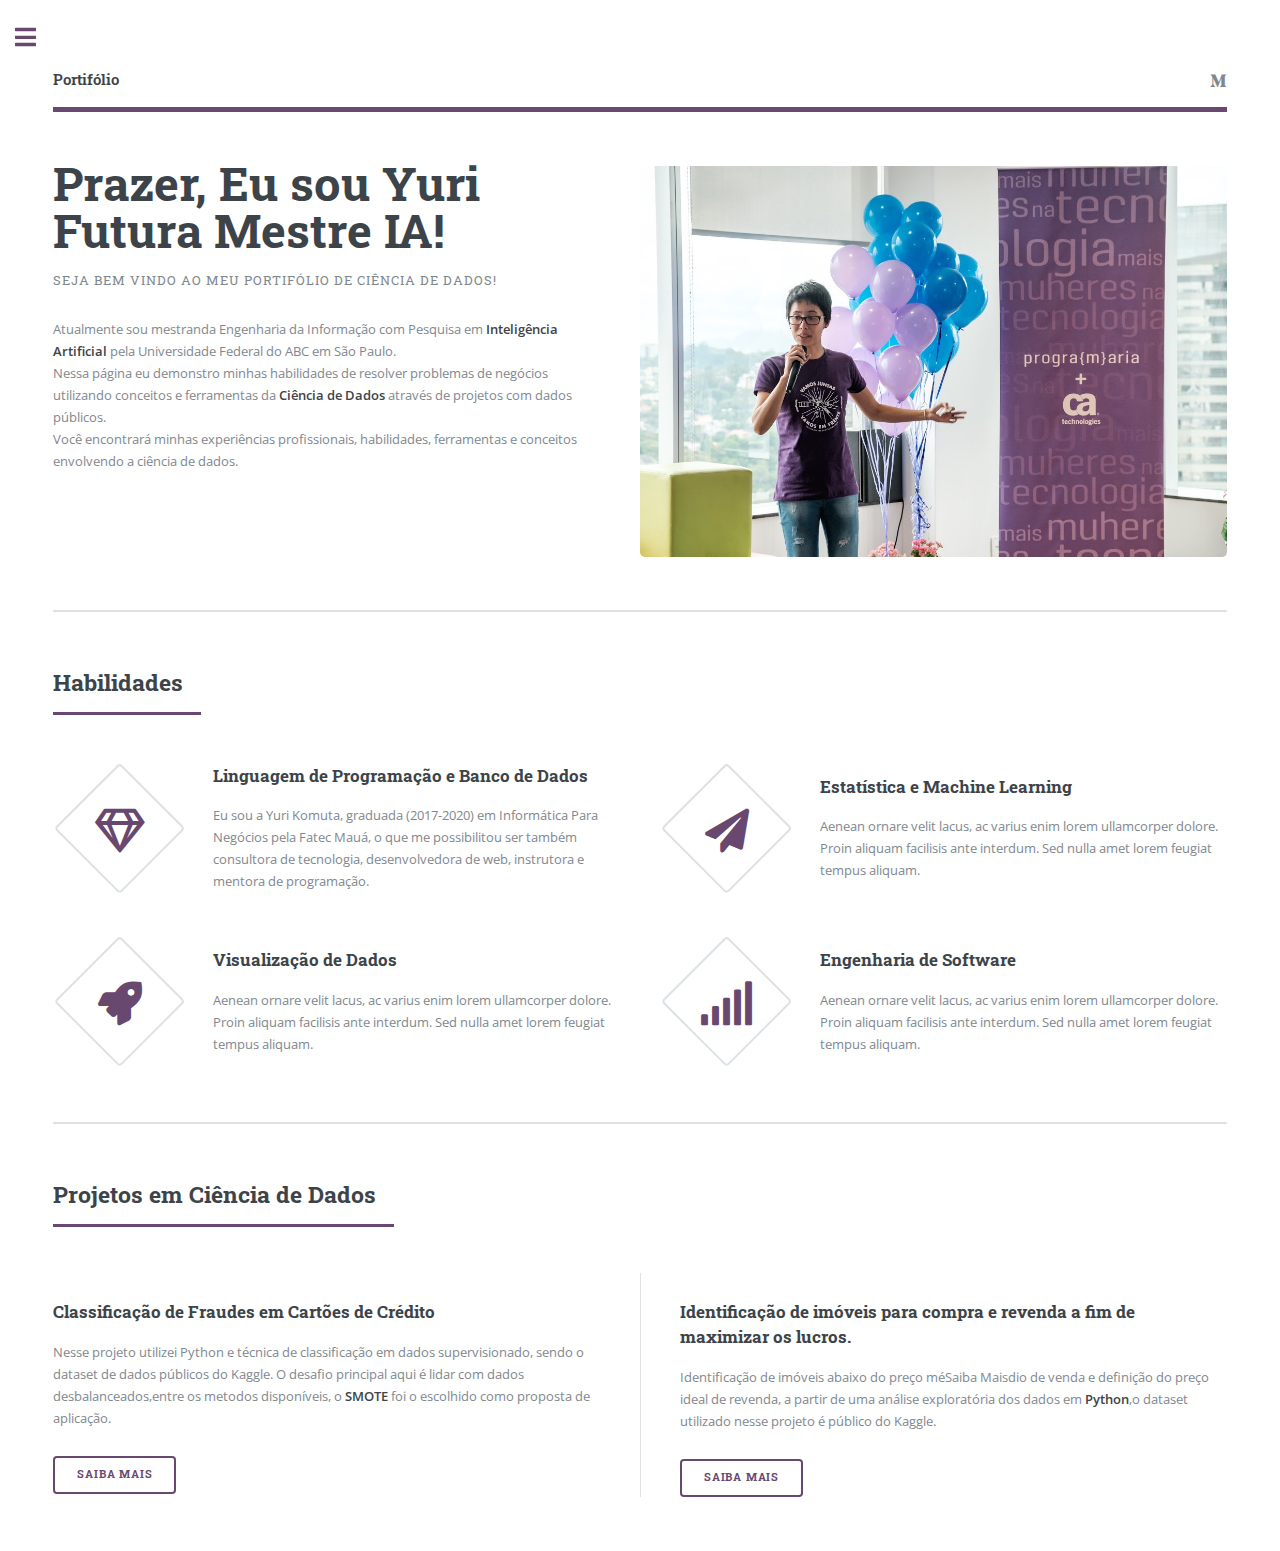
==== commit 7df507af: "add img" ====
--- a/repo/index.html
+++ b/repo/index.html
@@ -90,53 +90,21 @@
 									</header>
 									<div class="posts">
 										<article>
-											<a href="#" class="image"><img src="images/pic01.jpg" alt="" /></a>
+											<a href="#" class="image"><img src="images/fraude.jpg" alt="" /></a>
 											<h3>Classificação de Fraudes em Cartões de Crédito</h3>
-											<p>Nesse projeto utilizei Python e técnica de  classificação em dados supervisionado, sendo o dataset de dados públicos do Kaggle. O desafio principal aqui é lidar com dados desbalanceados,entre os metodos disponíveis, o SMOTE foi o escolhido como proposta de aplicação.</p>
+											<p>Nesse projeto utilizei Python e técnica de  classificação em dados supervisionado, sendo o dataset de dados públicos do Kaggle. O desafio principal aqui é lidar com dados desbalanceados,entre os metodos disponíveis, o <strong>SMOTE</strong> foi o escolhido como proposta de aplicação.</p>
 											<ul class="actions">
-												<li><a href="#" class="button">More</a></li>
-											</ul>
-										</article>
-										<article>
-											<a href="#" class="image"><img src="images/pic02.jpg" alt="" /></a>
-											<h3>Nulla amet dolore</h3>
-											<p>Aenean ornare velit lacus, ac varius enim lorem ullamcorper dolore. Proin aliquam facilisis ante interdum. Sed nulla amet lorem feugiat tempus aliquam.</p>
+												<li><a href="#" class="button">Saiba Mais</a></li>
+											</ul>
+										</article>
+										<article>
+											<a href="#" class="image"><img src="images/venda-de-imoveis.jpg" alt="" /></a>
+											<h3>Identificação de imóveis para compra e revenda a fim de maximizar os lucros.</h3>
+											<p>Identificação de imóveis abaixo do preço méSaiba Maisdio de venda e definição do preço ideal de revenda, a partir de uma análise exploratória dos dados em <strong>Python</strong>,o dataset utilizado nesse projeto é público do Kaggle.</p>
 											<ul class="actions">
-												<li><a href="#" class="button">More</a></li>
-											</ul>
-										</article>
-										<article>
-											<a href="#" class="image"><img src="images/pic03.jpg" alt="" /></a>
-											<h3>Tempus ullamcorper</h3>
-											<p>Aenean ornare velit lacus, ac varius enim lorem ullamcorper dolore. Proin aliquam facilisis ante interdum. Sed nulla amet lorem feugiat tempus aliquam.</p>
-											<ul class="actions">
-												<li><a href="#" class="button">More</a></li>
-											</ul>
-										</article>
-										<article>
-											<a href="#" class="image"><img src="images/pic04.jpg" alt="" /></a>
-											<h3>Sed etiam facilis</h3>
-											<p>Aenean ornare velit lacus, ac varius enim lorem ullamcorper dolore. Proin aliquam facilisis ante interdum. Sed nulla amet lorem feugiat tempus aliquam.</p>
-											<ul class="actions">
-												<li><a href="#" class="button">More</a></li>
-											</ul>
-										</article>
-										<article>
-											<a href="#" class="image"><img src="images/pic05.jpg" alt="" /></a>
-											<h3>Feugiat lorem aenean</h3>
-											<p>Aenean ornare velit lacus, ac varius enim lorem ullamcorper dolore. Proin aliquam facilisis ante interdum. Sed nulla amet lorem feugiat tempus aliquam.</p>
-											<ul class="actions">
-												<li><a href="#" class="button">More</a></li>
-											</ul>
-										</article>
-										<article>
-											<a href="#" class="image"><img src="images/pic06.jpg" alt="" /></a>
-											<h3>Amet varius aliquam</h3>
-											<p>Aenean ornare velit lacus, ac varius enim lorem ullamcorper dolore. Proin aliquam facilisis ante interdum. Sed nulla amet lorem feugiat tempus aliquam.</p>
-											<ul class="actions">
-												<li><a href="#" class="button">More</a></li>
-											</ul>
-										</article>
+												<li><a href="#" class="button">Saiba Mais</a></li>
+											</ul>
+									
 									</div>
 								</section>
 
@@ -209,7 +177,7 @@
 										</article>
 									</div>
 									<ul class="actions">
-										<li><a href="#" class="button">More</a></li>
+										<li><a href="#" class="button">Saiba Mais</a></li>
 									</ul>
 								</section>
 
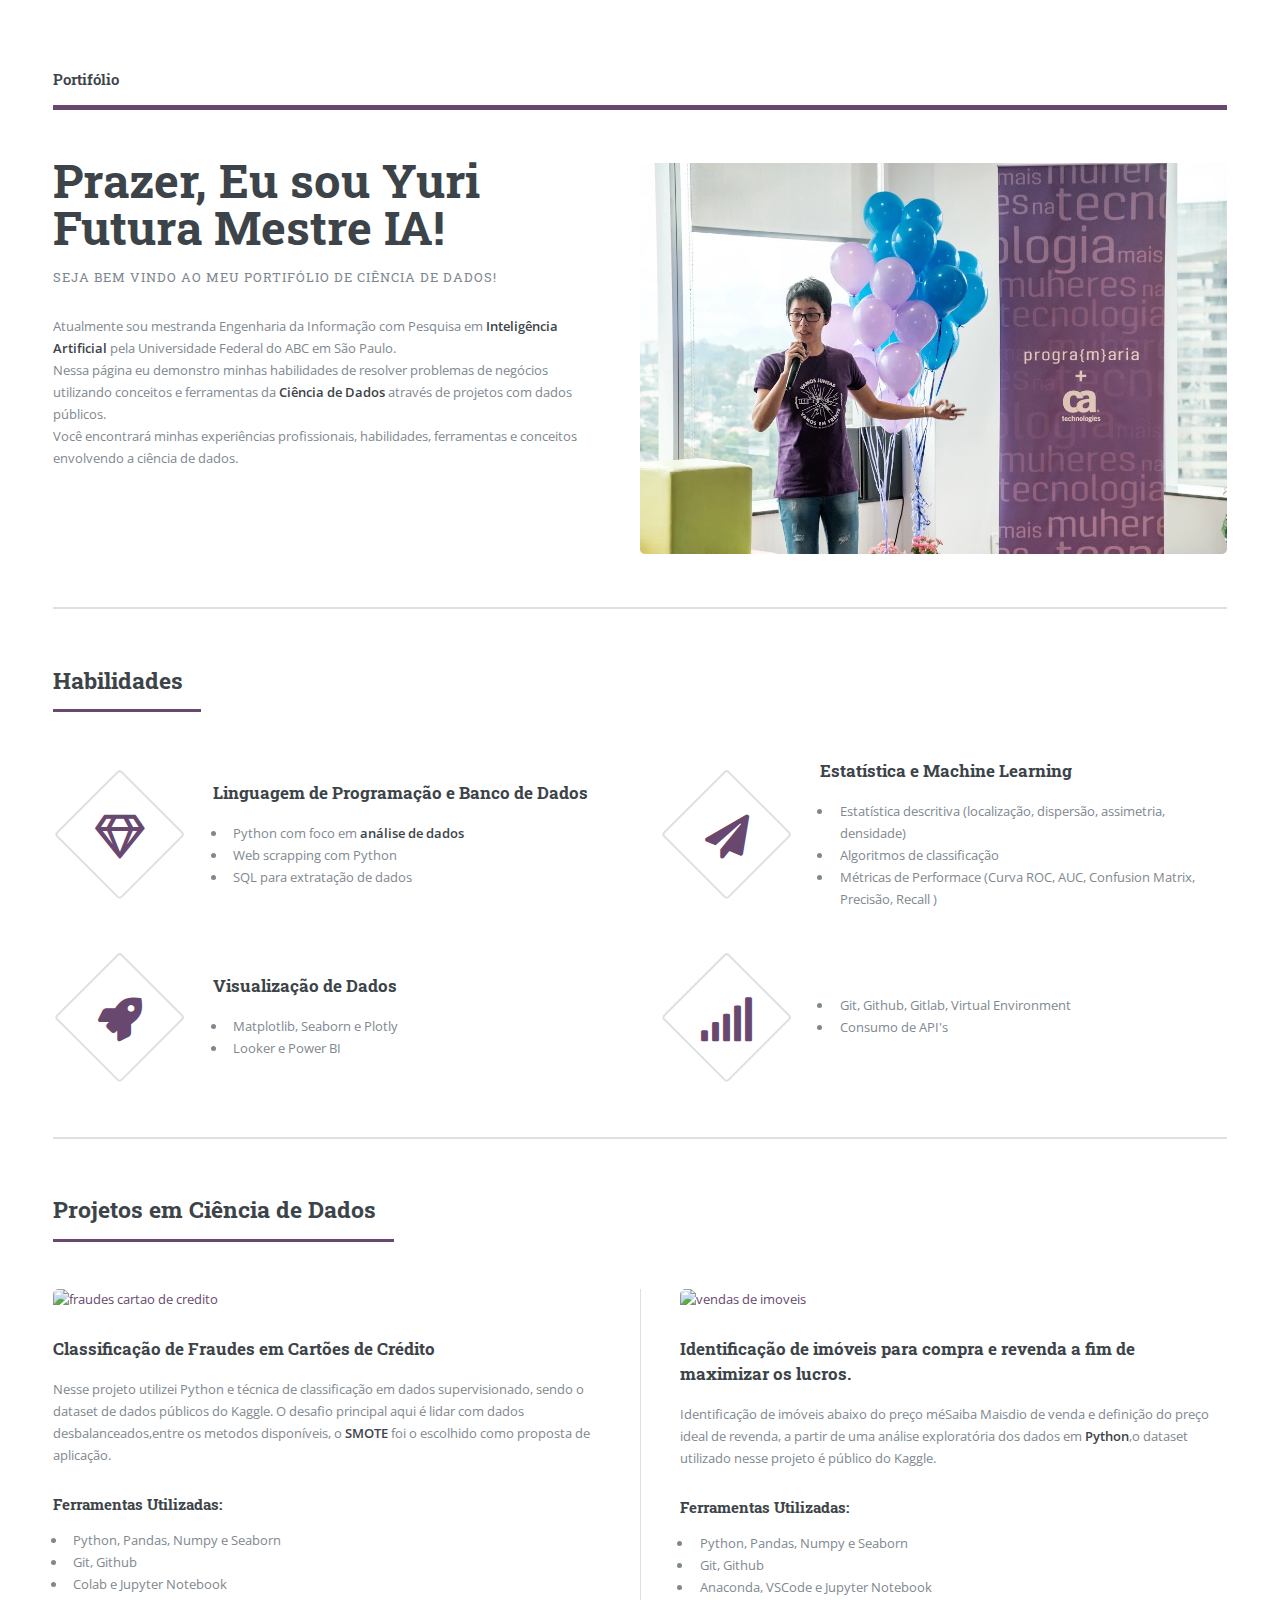
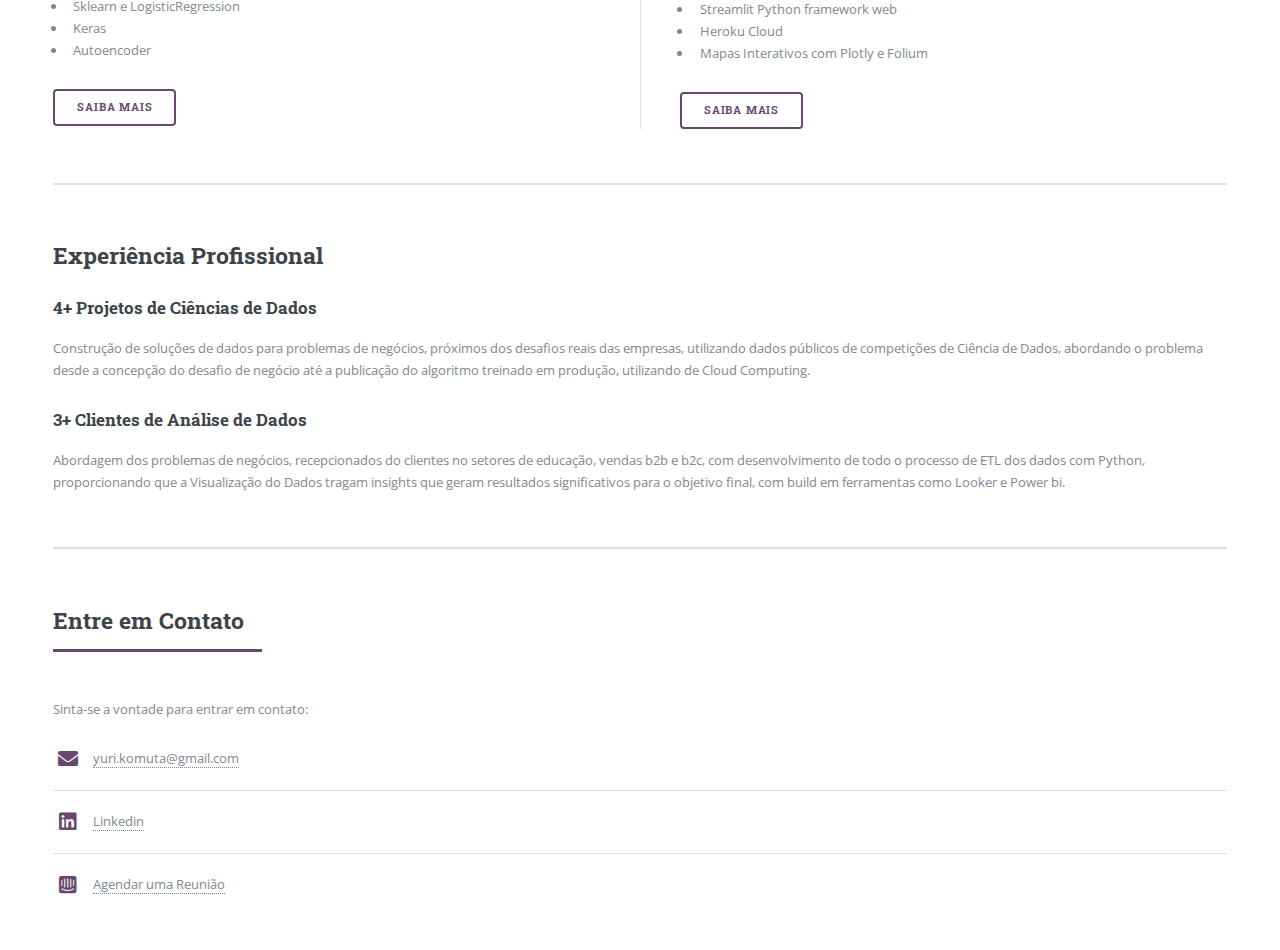
==== commit 1417a14d: "update data" ====
--- a/repo/index.html
+++ b/repo/index.html
@@ -19,9 +19,7 @@
 							<!-- Header -->
 								<header id="header">
 									<a href="index.html" class="logo"><strong>Portifólio</strong></a>
-									<ul class="icons">
-										<li><a href="#" class="icon brands fa-medium-m"><span class="label">Medium</span></a></li>
-									</ul>
+									
 								</header>
 
 							<!-- Banner -->
@@ -41,7 +39,7 @@
 											Você encontrará minhas experiências profissionais, habilidades, ferramentas e conceitos envolvendo a ciência de dados.
 										</div>
 									<span class="image object">
-										<img src="./images/yuri_komuta.jpg" alt="Yuri Komuta com blusa roxa"/>
+										<img src="./images/yuri_komuta.webp" alt="Yuri Komuta com blusa roxa"/>
 									</span>
 								</section>
 
@@ -55,29 +53,41 @@
 											<span class="icon fa-gem"></span>
 											<div class="content">
 												<h3>Linguagem de Programação e Banco de Dados</h3>
-												<p>Eu sou a Yuri Komuta, graduada (2017-2020) em Informática Para Negócios pela Fatec Mauá, o que me possibilitou ser também consultora de tecnologia, desenvolvedora de web, instrutora e mentora de programação.
-												</p>
+												<ul>
+													<li>Python com foco em <b>análise de dados</b></li>
+													<li>Web scrapping com Python</li>
+													<li>SQL para extratação de dados</li>									
+												</ul>
 											</div>
 										</article>
 										<article>
 											<span class="icon solid fa-paper-plane"></span>
 											<div class="content">
 												<h3>Estatística e Machine Learning</h3>
-												<p>Aenean ornare velit lacus, ac varius enim lorem ullamcorper dolore. Proin aliquam facilisis ante interdum. Sed nulla amet lorem feugiat tempus aliquam.</p>
+												<ul>
+													<li>Estatística descritiva (localização, dispersão, assimetria, densidade)</li>
+													<li>Algoritmos de classificação</li>
+													<li>Métricas de Performace (Curva ROC, AUC, Confusion Matrix, Precisão, Recall )</li>
+												</ul>
 											</div>
 										</article>
 										<article>
 											<span class="icon solid fa-rocket"></span>
 											<div class="content">
 												<h3>Visualização de Dados</h3>
-												<p>Aenean ornare velit lacus, ac varius enim lorem ullamcorper dolore. Proin aliquam facilisis ante interdum. Sed nulla amet lorem feugiat tempus aliquam.</p>
+												<ul>
+													<li>Matplotlib, Seaborn e Plotly</li>
+													<li>Looker e Power BI</li>
+												</ul>
 											</div>
 										</article>
 										<article>
 											<span class="icon solid fa-signal"></span>
 											<div class="content">
-												<h3>Engenharia de Software</h3>
-												<p>Aenean ornare velit lacus, ac varius enim lorem ullamcorper dolore. Proin aliquam facilisis ante interdum. Sed nulla amet lorem feugiat tempus aliquam.</p>
+												<ul>
+													<li>Git, Github, Gitlab, Virtual Environment</li>
+													<li>Consumo de API's </li>
+												</ul>
 											</div>
 										</article>
 									</div>
@@ -90,17 +100,35 @@
 									</header>
 									<div class="posts">
 										<article>
-											<a href="#" class="image"><img src="images/fraude.jpg" alt="" /></a>
+											<a href="#" class="image"><img src="images/fraude.webp" alt="fraudes cartao de credito" /></a>
 											<h3>Classificação de Fraudes em Cartões de Crédito</h3>
 											<p>Nesse projeto utilizei Python e técnica de  classificação em dados supervisionado, sendo o dataset de dados públicos do Kaggle. O desafio principal aqui é lidar com dados desbalanceados,entre os metodos disponíveis, o <strong>SMOTE</strong> foi o escolhido como proposta de aplicação.</p>
+											<h4>Ferramentas	Utilizadas:</h4>
+											<ul>
+												<li>Python, Pandas, Numpy e Seaborn</li>
+												<li>Git, Github</li>
+												<li>Colab e Jupyter Notebook</li>
+												<li>Sklearn e LogisticRegression</li>
+												<li>Keras</li>
+												<li>Autoencoder</li>
+											</ul>
 											<ul class="actions">
 												<li><a href="#" class="button">Saiba Mais</a></li>
 											</ul>
 										</article>
 										<article>
-											<a href="#" class="image"><img src="images/venda-de-imoveis.jpg" alt="" /></a>
+											<a href="#" class="image"><img src="images/venda-de-imoveis.webp" alt="vendas de imoveis" /></a>
 											<h3>Identificação de imóveis para compra e revenda a fim de maximizar os lucros.</h3>
 											<p>Identificação de imóveis abaixo do preço méSaiba Maisdio de venda e definição do preço ideal de revenda, a partir de uma análise exploratória dos dados em <strong>Python</strong>,o dataset utilizado nesse projeto é público do Kaggle.</p>
+											<h4>Ferramentas	Utilizadas:</h4>
+											<ul>
+												<li>Python, Pandas, Numpy e Seaborn</li>
+												<li>Git, Github</li>
+												<li>Anaconda, VSCode e Jupyter Notebook</li>
+												<li>Streamlit Python framework web</li>
+												<li>Heroku Cloud</li>
+												<li>Mapas Interativos com Plotly e Folium</li>
+											</ul>
 											<ul class="actions">
 												<li><a href="#" class="button">Saiba Mais</a></li>
 											</ul>
@@ -108,102 +136,34 @@
 									</div>
 								</section>
 
-						</div>
-					</div>
+								<!--Section experiences--> 
+								<section>
+									<h2 id="content">Experiência Profissional</h2>
 
-				<!-- Sidebar -->
-					<div id="sidebar">
-						<div class="inner">
+									<h3>4+ Projetos de Ciências de Dados</h3>
+										<p>Construção de soluções de dados para problemas de negócios, próximos dos desafios  reais das empresas, utilizando dados públicos de competições de Ciência de Dados, abordando o problema desde a concepção do desafio de negócio até a publicação do algoritmo treinado em produção, utilizando de Cloud Computing.</p>
 
-							<!-- Search -->
-								<section id="search" class="alt">
-									<form method="post" action="#">
-										<input type="text" name="query" id="query" placeholder="Search" />
-									</form>
+									<h3> 3+ Clientes de Análise de Dados</h3>
+										<p>Abordagem dos problemas de negócios, recepcionados do clientes no setores de educação, vendas b2b e b2c, com desenvolvimento de todo o processo de ETL dos dados com Python, proporcionando que a Visualização do Dados tragam insights que geram resultados significativos para o objetivo final, com build em ferramentas como Looker e Power bi. </p>
+
 								</section>
 
-							<!-- Menu -->
-								<nav id="menu">
-									<header class="major">
-										<h2>Menu</h2>
-									</header>
-									<ul>
-										<li><a href="index.html">Homepage</a></li>
-										<li><a href="generic.html">Generic</a></li>
-										<li><a href="elements.html">Elements</a></li>
-										<li>
-											<span class="opener">Submenu</span>
-											<ul>
-												<li><a href="#">Lorem Dolor</a></li>
-												<li><a href="#">Ipsum Adipiscing</a></li>
-												<li><a href="#">Tempus Magna</a></li>
-												<li><a href="#">Feugiat Veroeros</a></li>
-											</ul>
-										</li>
-										<li><a href="#">Etiam Dolore</a></li>
-										<li><a href="#">Adipiscing</a></li>
-										<li>
-											<span class="opener">Another Submenu</span>
-											<ul>
-												<li><a href="#">Lorem Dolor</a></li>
-												<li><a href="#">Ipsum Adipiscing</a></li>
-												<li><a href="#">Tempus Magna</a></li>
-												<li><a href="#">Feugiat Veroeros</a></li>
-											</ul>
-										</li>
-										<li><a href="#">Maximus Erat</a></li>
-										<li><a href="#">Sapien Mauris</a></li>
-										<li><a href="#">Amet Lacinia</a></li>
-									</ul>
-								</nav>
-
-							<!-- Section -->
+								<!-- Contato -->
 								<section>
 									<header class="major">
-										<h2>Ante interdum</h2>
+										<h2>Entre em Contato</h2>
 									</header>
-									<div class="mini-posts">
-										<article>
-											<a href="#" class="image"><img src="images/pic07.jpg" alt="" /></a>
-											<p>Aenean ornare velit lacus, ac varius enim lorem ullamcorper dolore aliquam.</p>
-										</article>
-										<article>
-											<a href="#" class="image"><img src="images/pic08.jpg" alt="" /></a>
-											<p>Aenean ornare velit lacus, ac varius enim lorem ullamcorper dolore aliquam.</p>
-										</article>
-										<article>
-											<a href="#" class="image"><img src="images/pic09.jpg" alt="" /></a>
-											<p>Aenean ornare velit lacus, ac varius enim lorem ullamcorper dolore aliquam.</p>
-										</article>
-									</div>
-									<ul class="actions">
-										<li><a href="#" class="button">Saiba Mais</a></li>
+									<p>Sinta-se a vontade para entrar em contato:</p>
+									<ul class="contact">
+										<li class="icon solid fa-envelope"><a href="#">yuri.komuta@gmail.com</a></li>
+										<li class="icon brands fa-linkedin"><a href="https://www.linkedin.com/in/yurikomuta/" target="_blank" rel="noopener noreferrer">Linkedin</a></li> 
+										<li class="icon brands fa-intercom" ><a href="https://calendly.com/yuri-komuta/30min" target="_blank" rel="noopener noreferrer">Agendar uma Reunião</a></li>
 									</ul>
 								</section>
+						</div>
+					</div>	
 
-							<!-- Section -->
-								<section>
-									<header class="major">
-										<h2>Get in touch</h2>
-									</header>
-									<p>Sed varius enim lorem ullamcorper dolore aliquam aenean ornare velit lacus, ac varius enim lorem ullamcorper dolore. Proin sed aliquam facilisis ante interdum. Sed nulla amet lorem feugiat tempus aliquam.</p>
-									<ul class="contact">
-										<li class="icon solid fa-envelope"><a href="#">information@untitled.tld</a></li>
-										<li class="icon solid fa-phone">(000) 000-0000</li>
-										<li class="icon solid fa-home">1234 Somewhere Road #8254<br />
-										Nashville, TN 00000-0000</li>
-									</ul>
-								</section>
 
-							<!-- Footer -->
-								<footer id="footer">
-									<p class="copyright">&copy; Untitled. All rights reserved. Demo Images: <a href="https://unsplash.com">Unsplash</a>. Design: <a href="https://html5up.net">HTML5 UP</a>.</p>
-								</footer>
-
-						</div>
-					</div>
-
-			</div>
 
 		<!-- Scripts -->
 			<script src="assets/js/jquery.min.js"></script>
